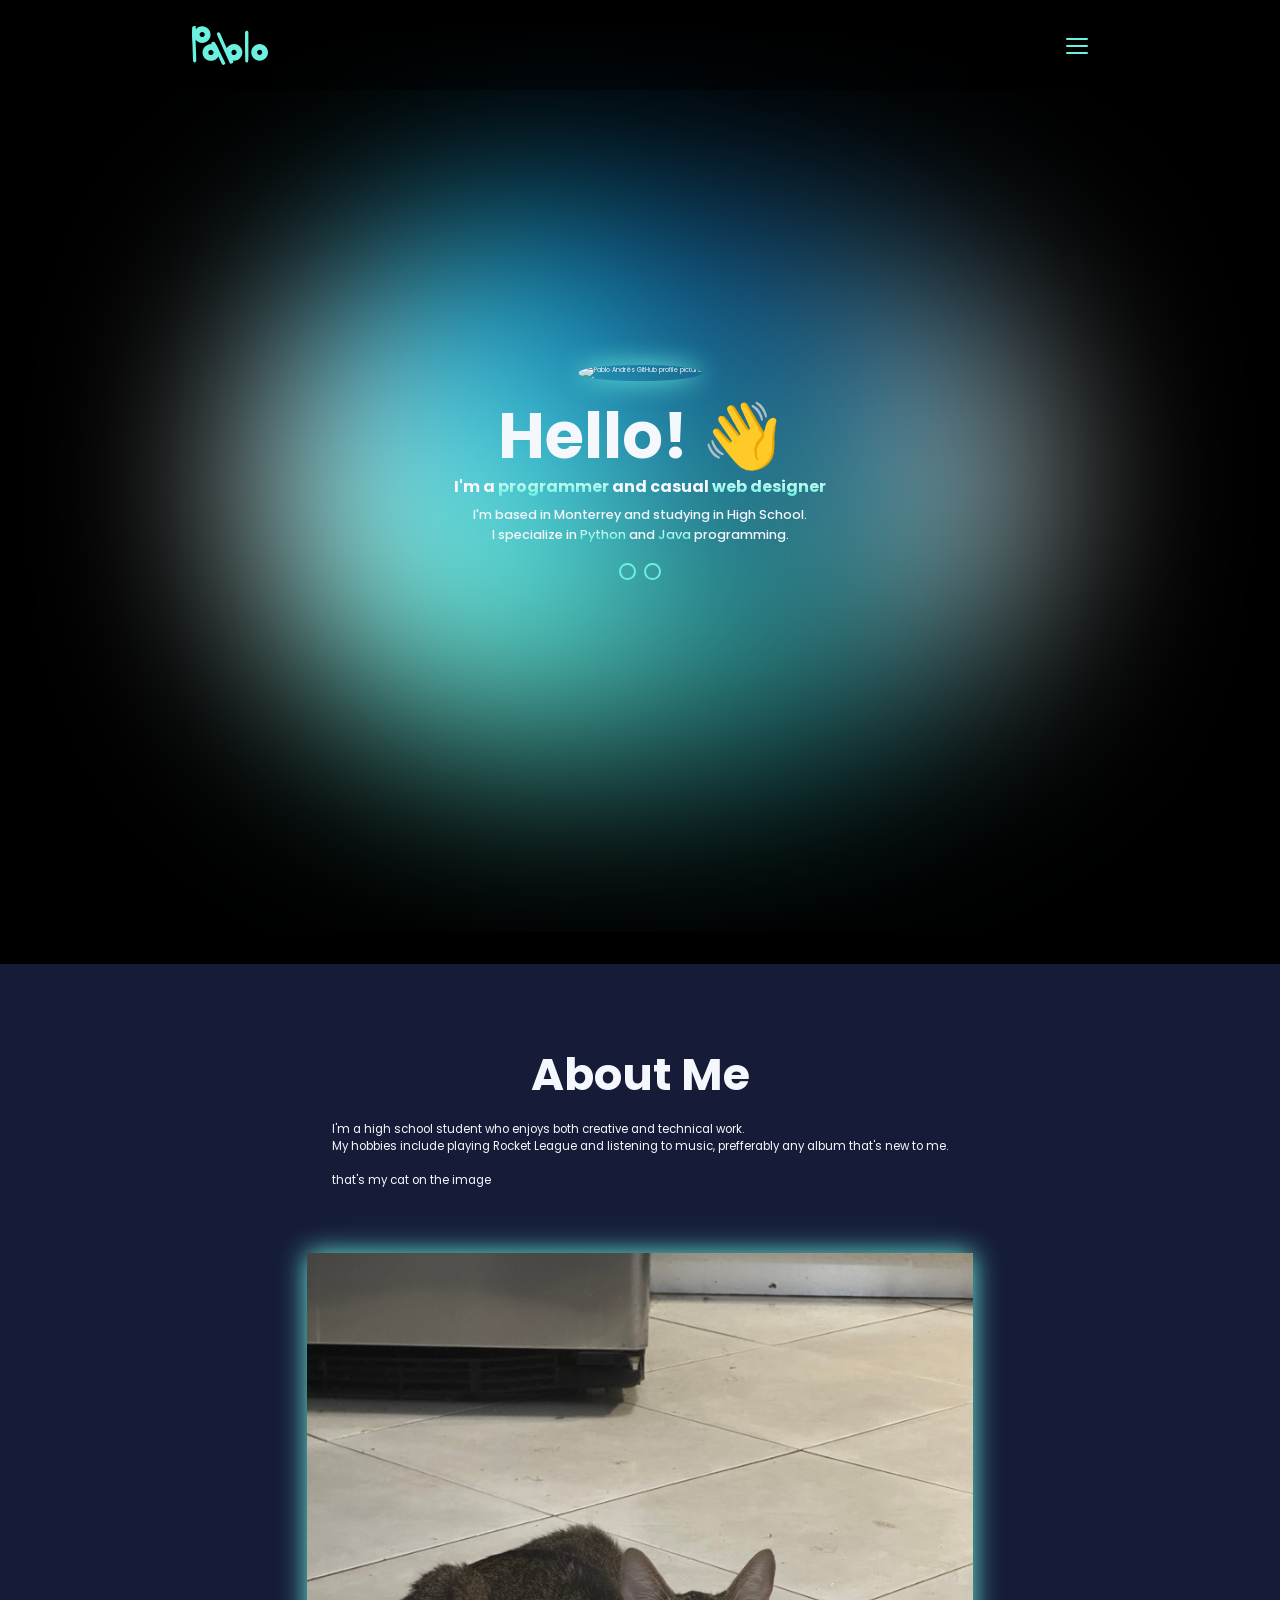
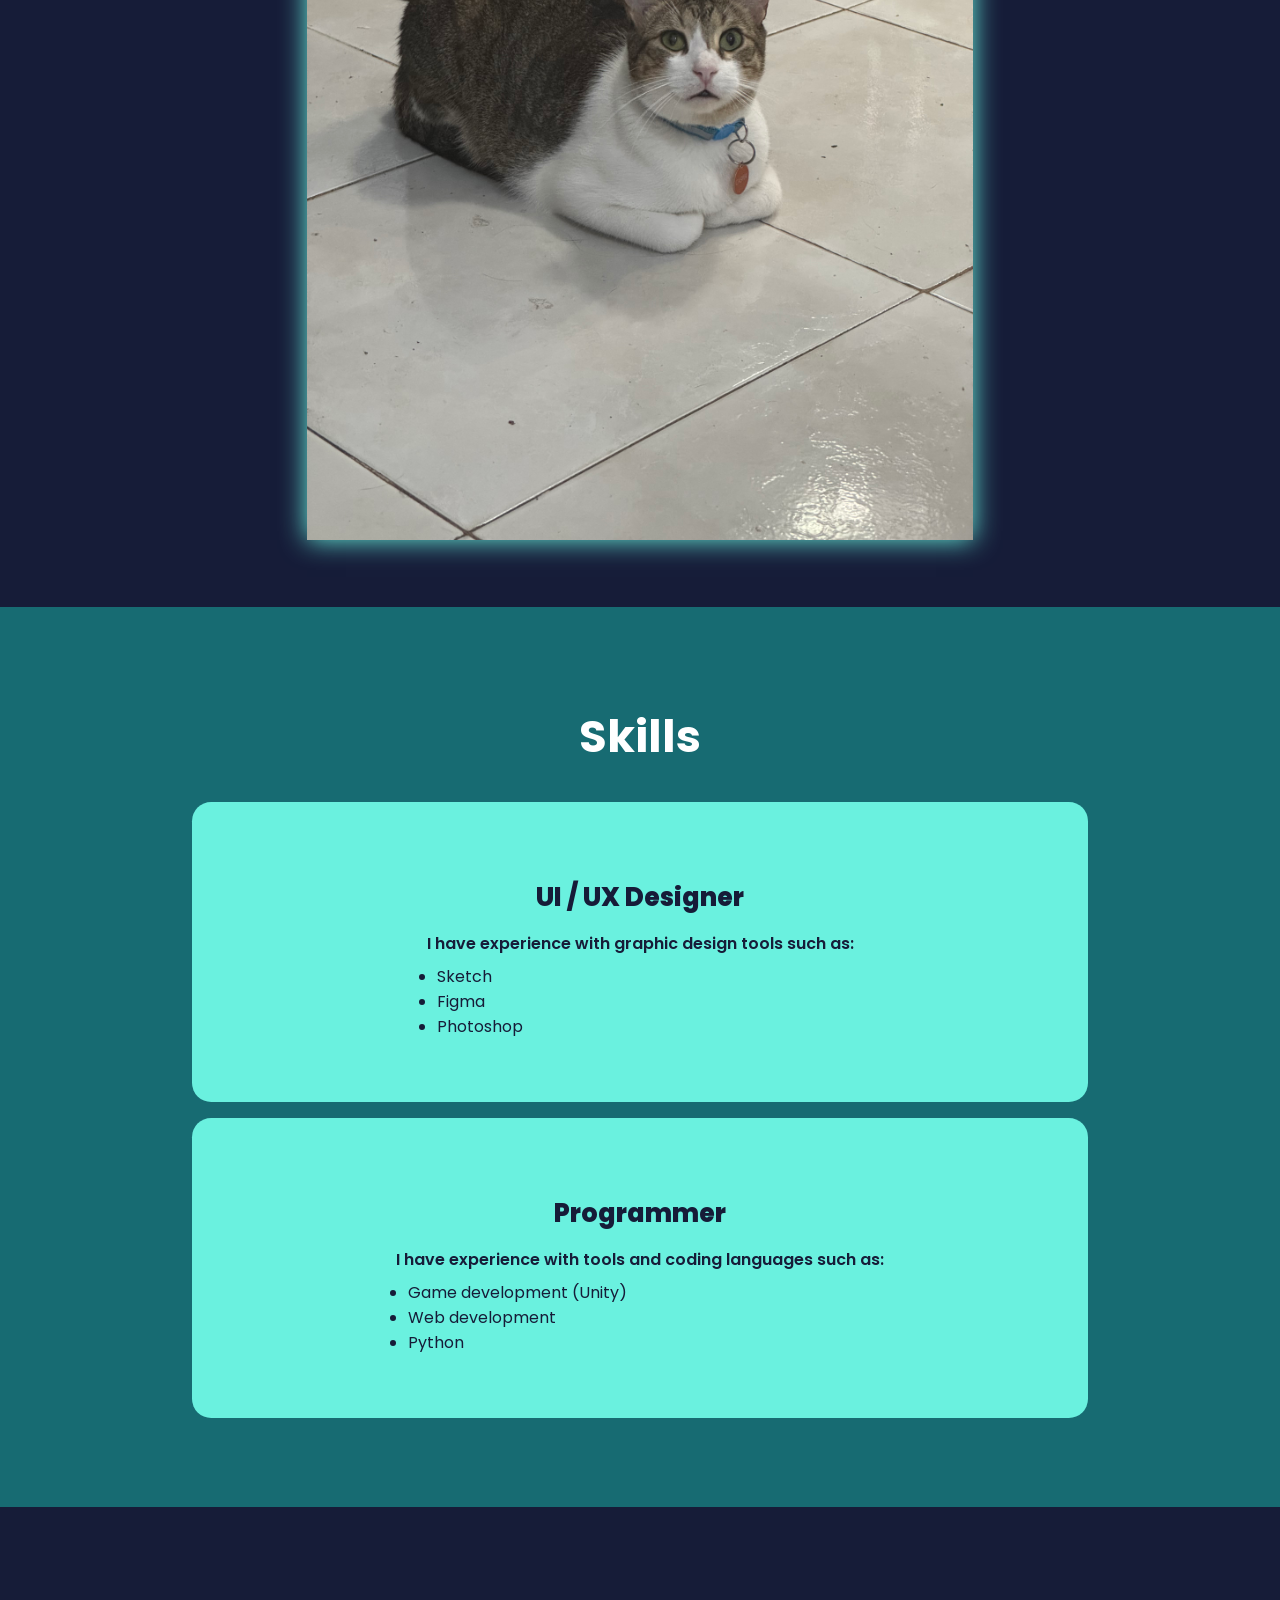
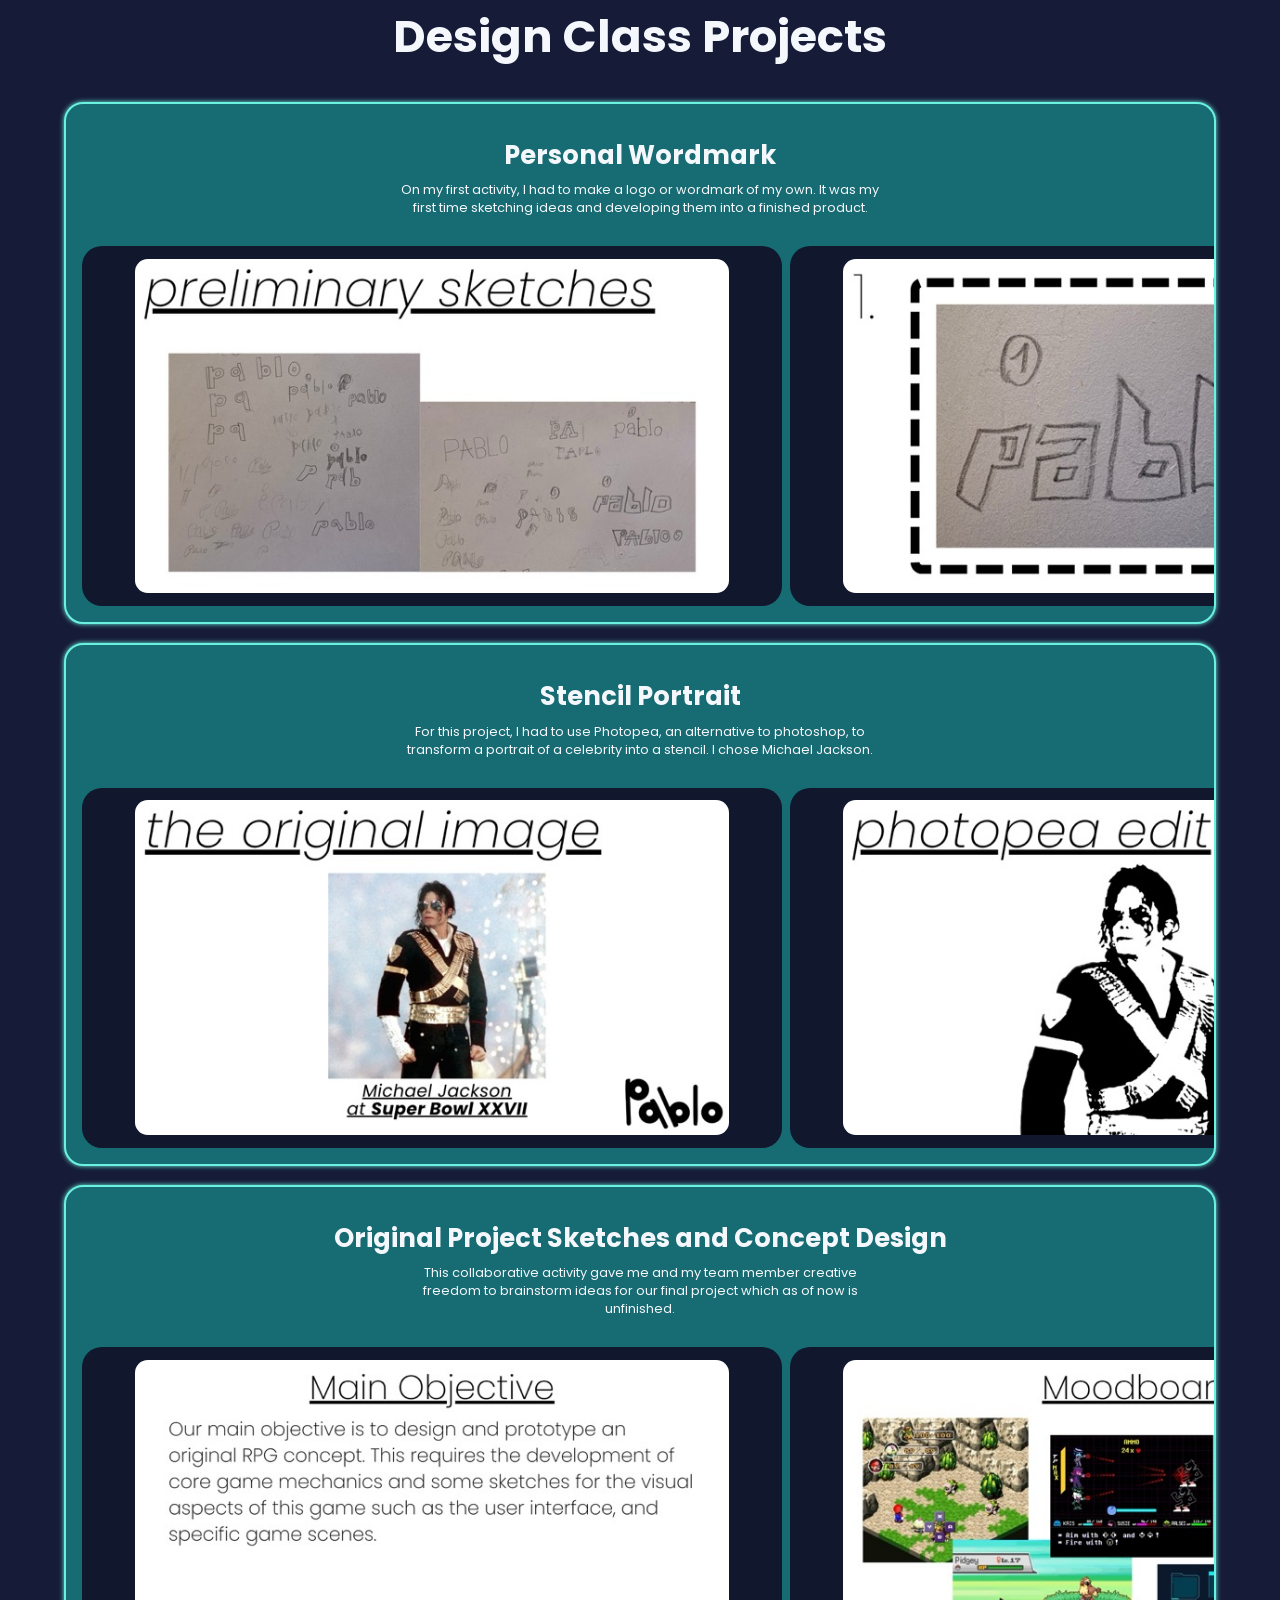
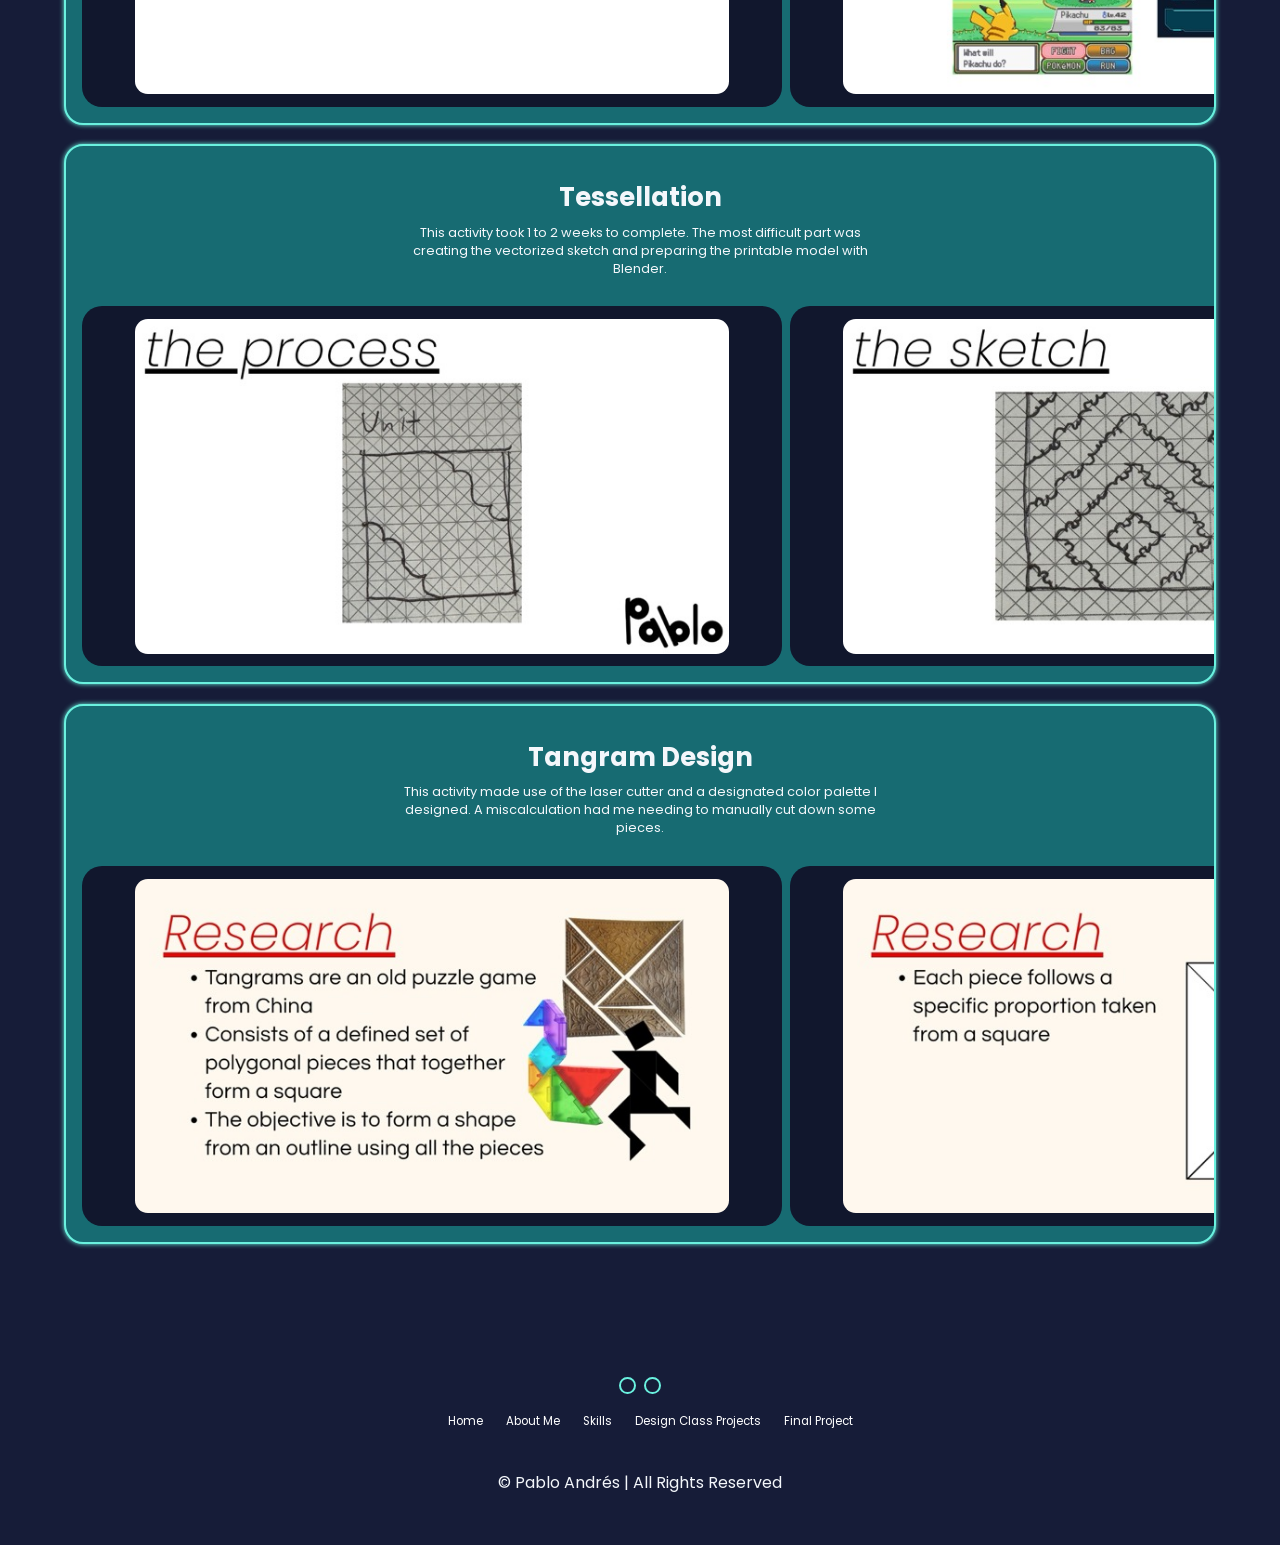
==== index.html @ a3a9050b "Add header and final project pages; include styles for header and navbar" ====
<!DOCTYPE html>
<html lang="en">
<head>
    <meta charset="UTF-8">
    <meta name="viewport" content="width=device-width, initial-scale=1.0">
    <title>pablo andrés</title>
    <link rel="icon" type="image/png" sizes="32x32" href="/images/favicon-32x32.png">
    <link rel="preconnect" href="https://fonts.googleapis.com">
    <link rel="preconnect" href="https://fonts.gstatic.com" crossorigin>
    <link href="https://fonts.googleapis.com/css2?family=Poppins:wght@400;500;600;700;800&display=swap" rel="stylesheet">
    <link href="https://cdn.boxicons.com/3.0.8/fonts/filled/boxicons-filled.min.css" rel="stylesheet">
    <link href="https://cdn.boxicons.com/3.0.8/fonts/brands/boxicons-brands.min.css" rel="stylesheet">

    <link rel="stylesheet" href="styles.css">
    <link rel="stylesheet" href="header.css">

</head>
<body>
    <!-- header section -->
    <header class="header">

        <!-- logo -->
        <a href="#home" class="logo" aria-label="Pablo Andrés home">
            <span aria-hidden="true">
        </a>

        <i class="bx bx-menu" id="menu-icon"></i>

        <nav class="navbar">
            <a href="#home">Home</a>
            <a href="#about">About</a>
            <a href="#services">Skills</a>
            <a href="#projects">Design Class Projects</a>
            <a href="final.html">Final Project</a>
            <!-- <a href="#final-project">Final Project</a> -->
            <!-- <a href="#contact">Contact Me</a> -->
        </nav>

        <a href="mailto:pabloandres.rdzp@gmail.com">
            <button type="button" class="gradient-btn">Contact Me</button>
        </a>

    </header>
    <!-- home section -->
    <section class="home" id="home">
        <div class="blob-outer-container">
            <div class="blob-inner-container">
                <div class="blob"></div>
            </div>
        </div>

        <div class="home-content">
            <h1>Hello! 👋</h1>
            <h3>I'm a <grad-wrap>programmer</grad-wrap> and casual <grad-wrap>web designer</grad-wrap></h3>
            <p>I'm based in Monterrey and studying in High School.<br>I specialize in <grad-wrap>Python</grad-wrap> and <grad-wrap>Java</grad-wrap> programming.</p>
            
            <div class="social-icons">
                <a target="_blank" href="https://github.com/pabloandres0">
                    <i class="bxl bx-github"></i>
                </a>
                <a target="_blank" href="https://instagram.com/pabloandr.es">
                    <i class="bxl bx-instagram-alt"></i>
                </a>
            </div>
            <!-- <div class="btn-group">
                <a href="#" class="btn">Hire</a>
                <a href="mailto:pabloandres.rdzp@gmail.com" class="btn">Contact</a>
            </div> -->
        </div>
        <div class="home-img">
            <img src="https://github.com/pabloandres0.png?size=512" alt="Pablo Andrés GitHub profile picture">
        </div>
    </section>
    <!-- about section -->
    <section class="about" id="about">
        <div class="about-img">
            <img src="/images/image.jpg" alt="">
        </div>
        <div class="about-content">
            <h2>About Me</h2>
            <p>I'm a high school student who enjoys both creative and technical work.<br>My hobbies include playing Rocket League and listening to music, prefferably any album that's new to me.<br><br>that's my cat on the image</p>
            <!-- <a href="#" class="btn">Read More</a> -->
        </div>
    </section>
    <!-- services section -->
    <section class="services" id="services">
        <h2 class="heading">Skills</h2>
        <div class="services-container">
            <div class="service-box">
                <div class="service-info">
                    <i class="bxl bx-sketch"></i>
                    <h4>UI / UX Designer</h4>
                    <p>I have experience with graphic design tools such as:
                    <ul>
                        <li>Sketch</li>
                        <li>Figma</li>
                        <li>Photoshop</li>
                    </ul>
                </div>
            </div>
            <div class="service-box">
                <div class="service-info">
                    <i class="bxl bx-visual-studio"></i>
                    <h4>Programmer</h4>
                    <p>I have experience with tools and coding languages such as:</p>
                    <ul>
                        <li>Game development (Unity)</li>
                        <li>Web development</li>
                        <li>Python</li>
                    </ul>
                </div>
            </div>
        </div>
    </section>
    <section class="projects" id="projects">
        <h2 class="heading">Design Class Projects</h2>
        <div class="projects-box">
            <!-- Wordmark Card -->
            <article class="project-card">
                <h3>Personal Wordmark</h3>
                <p>On my first activity, I had to make a logo or wordmark of my own. It was my first time sketching ideas and developing them into a finished product.</p>
                <ul class="project-carousel" aria-label="Personal Wordmark project images">
                    <li class="item"><div class="content"><img src="images/wordmark/2.jpeg" alt="Personal Wordmark sketches"></div></li>
                    <li class="item"><div class="content"><img src="images/wordmark/3.jpeg" alt="Personal Wordmark sketch 1"></div></li>
                    <li class="item"><div class="content"><img src="images/wordmark/4.jpeg" alt="Personal Wordmark sketch 2"></div></li>
                    <li class="item"><div class="content"><img src="images/wordmark/5.jpeg" alt="Personal Wordmark sketch 3"></div></li>
                    <li class="item"><div class="content"><img src="images/wordmark/6.jpeg" alt="Personal Wordmark sketch 4"></div></li>
                    <li class="item"><div class="content"><img src="images/wordmark/7.jpeg" alt="Personal Wordmark sketch 5"></div></li>
                    <li class="item"><div class="content"><img src="images/wordmark/8.jpeg" alt="Personal Wordmark sketch 6"></div></li>
                    <li class="item"><div class="content"><img src="images/wordmark/9.jpeg" alt="Personal Wordmark chosen sketeches"></div></li>
                    <li class="item"><div class="content"><img src="images/wordmark/10.jpeg" alt="Personal Wordmark final design"></div></li>
                </ul>
            </article>
            <!-- Stencil Card -->
            <article class="project-card">
                <h3>Stencil Portrait</h3>
                <p>For this project, I had to use Photopea, an alternative to photoshop, to transform a portrait of a celebrity into a stencil. I chose Michael Jackson.</p>
                <ul class="project-carousel" aria-label="Stencil Portrait project images">
                    <li class="item"><div class="content"><img src="images/stencil/2.jpeg" alt="Stencil Portrait original image"></div></li>
                    <li class="item"><div class="content"><img src="images/stencil/3.jpeg" alt="Stencil Portrait black and white edit"></div></li>
                    <li class="item"><div class="content"><img src="images/stencil/4.jpeg" alt="Stencil Portrait printed stencil"></div></li>
                    <li class="item"><div class="content"><img src="images/stencil/5.jpeg" alt="Stencil Portrait final stencil"></div></li>
                </ul>
            </article>
            <!-- OG Project Card -->
            <article class="project-card">
                <h3>Original Project Sketches and Concept Design</h3>
                <p>This collaborative activity gave me and my team member creative freedom to brainstorm ideas for our final project which as of now is unfinished.</p>
                <ul class="project-carousel" aria-label="Original Design project images">
                    <li class="item"><div class="content"><img src="images/og/2.jpeg" alt="OG Project objective"></div></li>
                    <li class="item"><div class="content"><img src="images/og/3.jpeg" alt="OG Project moodboard"></div></li>
                    <li class="item"><div class="content"><img src="images/og/4.jpeg" alt="OG Project sketches"></div></li>
                    <li class="item"><div class="content"><img src="images/og/5.jpeg" alt="OG Project lineart"></div></li>
                    <li class="item"><div class="content"><img src="images/og/6.jpeg" alt="OG Project ai slop"></div></li>

                </ul>
            </article>
            <!-- Tessellation Card -->
            <article class="project-card">
                <h3>Tessellation</h3>
                <p>This activity took 1 to 2 weeks to complete. The most difficult part was creating the vectorized sketch and preparing the printable model with Blender.</p>
                <ul class="project-carousel" aria-label="Tessellation project images">
                    <li class="item"><div class="content"><img src="images/tessellation/2.jpeg" alt="Tessellation sketching"></div></li>
                    <li class="item"><div class="content"><img src="images/tessellation/3.jpeg" alt="Tessellation pattern sketch"></div></li>
                    <li class="item"><div class="content"><img src="images/tessellation/4.jpeg" alt="Tessellation digitalization"></div></li>
                    <li class="item"><div class="content"><img src="images/tessellation/5.jpeg" alt="Tessellation 3D print"></div></li>
                </ul>
            </article>
            <!-- Tangram Card -->
            <article class="project-card">
                <h3>Tangram Design</h3>
                <p>This activity made use of the laser cutter and a designated color palette I designed. A miscalculation had me needing to manually cut down some pieces.</p>
                <ul class="project-carousel" aria-label="Tessellation project images">
                    <li class="item"><div class="content"><img src="images/tangram/2.jpeg" alt="Tangram research part 1"></div></li>
                    <li class="item"><div class="content"><img src="images/tangram/3.jpeg" alt="Tangram research part 2"></div></li>
                    <li class="item"><div class="content"><img src="images/tangram/4.jpeg" alt="Tangram design process palette"></div></li>
                    <li class="item"><div class="content"><img src="images/tangram/5.jpeg" alt="Tangram design process palette description"></div></li>
                    <li class="item"><div class="content"><img src="images/tangram/6.jpeg" alt="Tangram design process choosing acrylic"></div></li>
                    <li class="item"><div class="content"><img src="images/tangram/7.jpeg" alt="Tangram design process digital sketch"></div></li>
                    <li class="item"><div class="content"><img src="images/tangram/8.jpeg" alt="Tangram design process silhouette from sketch"></div></li>
                    <li class="item"><div class="content"><img src="images/tangram/9.jpeg" alt="Tangram design process cutting the acrylic"></div></li>
                    <li class="item"><div class="content"><img src="images/tangram/10.jpeg" alt="Tangram design process cutting results"></div></li>
                    <li class="item"><div class="content"><img src="images/tangram/11.jpeg" alt="Tangram design process painting pieces"></div></li>
                    <li class="item"><div class="content"><img src="images/tangram/12.jpeg" alt="Tangram making the base"></div></li>
                    <li class="item"><div class="content"><img src="images/tangram/13.jpeg" alt="Tangram final tan pieces"></div></li>
                    <li class="item"><div class="content"><img src="images/tangram/14.jpeg" alt="Tangram final puzzle"></div></li>
                </ul>
            </article>
        </div>
    </section>
    <!-- <section class="contact" id="contact">
        <h2 class="heading">Contact Me</h2>
        <form action="#">
            <div class="input-group">
                <div class="input-box">
                    <input type="text" placeholder="Full Name">
                    <input type="email" placeholder="Email">
                </div>
                <div class="input-box">
                    <input type="number" placeholder="Phone Number">
                    <input type="text" placeholder="Subject">
                </div>
            </div>
            <div class="input-group-2">
                <textarea name="" id="" placeholder="Your Message" cols="30" rows="10"></textarea>
                <input type="submit" value="Send Message" class="btn">
            </div>
        </form>
    </section> -->


    <!-- <section class="final-project" id="final-project">
        <div class="fp-content">
            <h1>Final Project</h1>
            <h3>Progress on the collaborative final project.</h3>
            <div class="image-containers">
                <h3>Personal Wordmark</h3>
                <p>The first activity of my fifth semester was to define a logo or wordmark for future assignments. It was my first time sketching ideas and developing them into a finished identity.</p>
                <ul class="project-carousel" aria-label="Personal Wordmark project images">
                    <li class="item"><div class="content"><img src="images/final/" alt="Personal Wordmark sketches"></div></li>
                    <li class="item"><div class="content"><img src="images/final/" alt="Personal Wordmark sketch 1"></div></li>
                    <li class="item"><div class="content"><img src="images/final/" alt="Personal Wordmark sketch 2"></div></li>
                    <li class="item"><div class="content"><img src="images/final/" alt="Personal Wordmark sketch 3"></div></li>
                    <li class="item"><div class="content"><img src="images/final/" alt="Personal Wordmark sketch 4"></div></li>
                </ul>
            </div>
        </div>
    </section> -->


    <footer class="footer">
        <div class="social-icons">
            <a target="_blank" href="https://github.com/pabloandres0">
                <i class="bxl bx-github"></i>
            </a>
            <a target="_blank" href="https://instagram.com/pabloandr.es">
                <i class="bxl bx-instagram-alt"></i>
            </a>
        </div>

        <ul class="list">
            <li>
                <a href="#home">Home</a>
            </li>
            <li>
                <a href="#about">About Me</a>
            </li>
            <li>
                <a href="#services">Skills</a>
            </li>

            <li>
                <a href="#projects">Design Class Projects</a>
            </li>
            <li>
                <a href="final.html">Final Project</a>
            </li>
            <!-- <li>
                <a href="#final-project">Final Project</a>
            </li> -->
            <!-- <li>
                <a href="#contact">Contact</a>
            </li> -->
        </ul>

        <p class="copyright">
            © Pablo Andrés | All Rights Reserved
        </p>
    </footer>
    

    <script src="script.js"></script>
</body>
</html>
---- styles.css ----
* {
    margin: 0;
    padding: 0;
    box-sizing: border-box;
    text-decoration: none;
    scroll-behavior: smooth;
    font-family: "Poppins", sans-serif;
}
:root {
    /* --bg-color: #0b1020; */
    --bg-color: #11172d;
    --main-contrast-color: color-mix(in srgb, var(--bg-color) 95%, var(--second-grad));;
    --text-color: #f4f7fb;
    --main-color: #6af1df;
    --second-grad: #7c83ff;
    --alt-color: #176b72;
}
html {
    font-size: 60%;
    overflow-x: hidden;
}
body {
    /* background-color: var(--bg-color); */
    background-color: black;
    color: var(--text-color);
    overflow-x: hidden;
}
/* .header {
    position: fixed;
    width: 100%;
    top: 0;
    left: 0;
    padding: 4rem 15%;
    background-color: rgba(0, 0, 0, 0.3);
    backdrop-filter: blur(10px);
    display: flex;
    justify-content: space-between;
    align-items: center;
    z-index: 1000;
} */
/* #menu-icon{
    position: relative;
    width: 3.5rem;
    height: 3.5rem;
    color: var(--main-color);
    display: none;
    cursor: pointer;
}
#menu-icon::before,
#menu-icon::after{
    content: "";
    position: absolute;
    left: 0;
    width: 100%;
    height: 0.4rem;
    border-radius: 0.2rem;
    background-color: currentColor;
}
#menu-icon::before{
    top: 0.6rem;
    box-shadow: 0 1.1rem currentColor, 0 2.2rem currentColor;
}
#menu-icon::after{
    display: none;
}
#menu-icon.bx-x::before{
    top: 1.55rem;
    transform: rotate(45deg);
    box-shadow: none;
}
#menu-icon.bx-x::after{
    display: block;
    top: 1.55rem;
    transform: rotate(-45deg);
}
.logo{
    cursor: pointer;
    transition: 0.3s ease-in-out;
}
.logo span{
    display: block;
    width: 12rem;
    aspect-ratio: 180 / 92;
    padding: 0;
    border-radius: 0;
    background-image: none;
    background-color: var(--main-color);
    -webkit-mask: url("images/logo.svg") center / contain no-repeat;
    mask: url("images/logo.svg") center / contain no-repeat;
}
.logo:hover {
    transform: scale(1.1);
}
span{
    background: linear-gradient(
        270deg,
        var(--main-color) 10%,
        var(--alt-color) 100%
    );
    padding: 3px;
    border-radius: 1rem;
} */
grad-wrap{
    background: linear-gradient(
        0deg,
        var(--main-color) 10%,
        #fff 100%
    );
    /* padding: 3px;
    border-radius: 1rem; */
    background-clip: text;
    color: transparent;
}
/* .navbar a {
    font-size: 1.8rem;
    color: var(--text-color);
    margin-left: 4rem;
    font-weight: 500;
    transition: 0.3s ease-in-out;
    border-bottom: 3px solid transparent;
}
.navbar a:hover {
    color: var(--main-color);
    border-bottom: 3px solid var(--main-color);
} */
/* .gradient-btn{
    font-size: 1.8rem;
    padding: 1rem 2rem;
    border-radius: 3rem;
    background-color: var(--main-color);
    letter-spacing: 1px;
    cursor: pointer;
    transition: 0.15s ease-in-out;
    color: contrast-color(var(--main-color));
    border: none;
    text-wrap: nowrap;
}
.gradient-btn:hover {
    transform: scale(1.1);
} */

section{
    min-height: 100vh;
    padding: 10rem 15%;
}


.home {
    position: relative;
    isolation: isolate;
    overflow: hidden;
    display: flex;
    align-items: center;
    justify-content: center;
    gap: 15rem;
}
.home-content,
.home-img{
    position: relative;
    z-index: 1;
}
.project-img{
    position: relative;
    z-index: 1;
}
.home-content{
    display: flex;
    flex-direction: column;
    align-items: flex-start;
    text-align: left;
}


.home-content h1 {
    font-size: 10rem;
    font-weight: 700;
    margin-top: 1.5rem;
    line-height: 1;
}
.home-content h3{
    font-size: 2.5rem;
    margin: 1rem 0;
}
.home-content p {
    font-size: 2rem;
    font-weight: 500;
    line-height: 1.5;
}
.home-img img{
    transition: 0.5s ease-in-out;

    width: 32vw;
    aspect-ratio: 1/1;
    border-radius: 50%;
    object-fit: cover;

    box-shadow: 0 0 25px var(--main-color);
}
.home-img img:hover {
    transform: scale(0.9);
    box-shadow: 0 0 25px var(--main-color),
                0 0 50px var(--main-color),
                0 0 100px var(--main-color),
                0 0 75px var(--main-color);
}


.social-icons a{
    display: inline-flex;
    justify-content: center;
    align-items: center;
    font-size: 3rem;
    padding: 1rem;
    background: transparent;
    border: 2px solid var(--main-color);
    border-radius: 50%;
    color: var(--main-color);
    margin: 3rem 0.5rem;
    transition: 0.3s ease-in-out;
}
.social-icons a:hover{
    color: var(--bg-color);
    background-color: var(--main-color);
    transform: scale(1.2)translateY(-5px);
    box-shadow: 0 0 25px var(--main-color);
}
.btn-group {
    display: flex;
    gap: 1.5rem;
}
.btn {
    display: inline-block;
    padding: 1rem 3rem;
    background-color: var(--main-color);
    box-shadow: 0 0 25px var(--main-color);
    border-radius: 3rem;
    font-size: 1.8rem;
    color: contrast-color(var(--text-color));
    border: 2px solid transparent;
    font-weight: 600;
    transition: 0.3s ease-in-out;
}
.btn:hover {
    scale: 1.05;
    box-shadow: 0 0 25px var(--main-color),
                0 0 50px var(--main-color);
}

.btn-group a:nth-of-type(2) {
    background-color: black;
    color: var(--main-color);
    border: 2px solid var(--main-color);
    box-shadow: 0 0 25px transparent;
}
.btn-group a:nth-of-type(2):hover {
    box-shadow: 0 0 25px var(--main-color);
    background-color: var(--main-color);
    color: black;
}


.about{
    display: flex;
    justify-content: center;
    align-items: center;
    gap: 10rem;
    background-color: var(--main-contrast-color);
}
.about-img img{
    width: 32vw;
    border: 50%;
    box-shadow: 0 0 25px var(--main-color);
    transition: 0.4s ease-in-out;
}
.about-img img:hover{
    box-shadow: 0 0 25px var(--main-color),
                0 0 50px var(--main-color),
                0 0 100px var(--main-color);
}
.about-content h2 {
    font-size: 7rem;
    text-align: left;
}
.about-content p {
    font-size: 1.8rem;
    text-align: left;
}
.about-content .btn{
    margin: 3rem 0;
}


.heading{
    text-align: center;
    font-size: 7rem;
    margin: 5rem 0;
}
.services{
    background-color: var(--alt-color);
    color: contrast-color(var(--bg-color));
}
.services h2{
    color: white;
}
.services-container{
    display: grid;
    grid-template-columns: repeat(auto-fit, minmax(300px, 1fr));
    align-items: center;
    gap: 2.5rem;
}
.service-box{
    display: flex;
    justify-content: center;
    align-items: center;
    background-color: var(--main-color);
    height: 600px;
    border-radius: 3rem;
    user-select: none;
    border: 5px transparent;
    transition: 0.2s ease-in-out;
}
.service-box:hover{
    background-color: var(--main-contrast-color);
    color: var(--text-color);
    border: 5px solid white;
    transform: scale(1.03);
}
.service-box:hover .service-info{
    color: white;
}
.service-info{
    color: var(--main-contrast-color);
    display: flex;
    flex-direction: column;
    text-align: left;
    justify-content: center;
    align-items: center;
    padding: 5rem;
}
.service-info h4{
    font-size: 4rem;
    margin:2rem 0;
    font-weight: 800;
}
.service-info p{
    font-size: 2.5rem;
    font-weight: 600;
    line-height: 1.7;
}
.service-info ul{
    margin-top: 1rem;
    font-size: 2.5rem;
    text-align: left;
    width: 95%;
}
.service-info i{
    font-size: 8rem;
}
.projects{
    background-color: var(--main-contrast-color);
    padding-inline: 5%;
}
.projects-box{
    display: flex;
    flex-direction: column;
    align-items: center;
    gap: 3rem;
}
.project-card{
    display: flex;
    flex-direction: column;
    align-items: center;
    justify-content: center;
    text-align: center;
    background-color: var(--alt-color);
    border: 2px solid var(--main-color);
    border-radius: 3rem;
    gap: 2rem;
    padding: 5rem 2rem;
    width: 100%;
    overflow: hidden;
    box-shadow: 0 0 5px var(--main-color);
    transition: 0.3s ease;
    user-select: none;
}
.project-card:hover{
    box-shadow: 0 0 25px var(--main-color),
                0 0 50px var(--main-color);
    transform: scale(1.02);
}
.project-card img{
    max-width: 300px;
    border-radius: 2em;
    object-fit: cover;
}
.project-card h3{
    font-size: 4rem;
    margin-bottom: -1rem;
}
.project-card p{
    font-size: 2rem;
    max-width: 75rem;
}
.project-card .project-carousel{
    width: calc(100% + 4rem);
    margin: 0 -2rem -5rem;
    border-radius: 0 0 2.8rem 2.8rem;
}
.project-card .item{
    width: min(80vw, 700px);
}
.project-gallery-image{
    display: none;
}

.final-project{
    background-color: var(--alt-color);
    color: contrast-color(var(--bg-color));
}
/* .fp-content{
    
} */



.contact{
    background-color: var(--bg-color);
}
.contact h2{
    margin-bottom: 3rem;
    color: var(--text-color);
}
.contact form{
    display: flex;
    align-items: center;
    justify-content: center;
    gap: 3rem;
    margin: 5rem 0;
    text-align: center;
}
.contact form .input-box input,
.contact form textarea{
    width: 100%;
    padding: 2.5rem;
    font-size: 1.8rem;
    color: var(--text-color);
    background-color: var(--bg-color);
    border-radius: 2rem;
    border: 2px solid var(--main-color);
    margin: 1.5rem 0;
    resize: none;
}
.footer{
    background-color: var(--main-contrast-color);
    padding: 50px 0;

}
.footer .social-icons{
    text-align: center;

}
.footer ul{
    text-align: center;
    font-size: 1.8rem;

}
.footer ul li{
    display: inline-block;
    margin-left: 20px;
}
.footer ul li a{
    color: white;
    border-bottom: 3px solid transparent;
    transition: 0.3s ease-in-out;
}
.footer ul li a:hover{
    border-bottom: 3px solid var(--main-color);
}
.footer .copyright{
    text-align: center;
    margin-top: 40px;
    font-size: 16px;
}

@media(max-width:1285px){
    html {
        font-size: 40%;
    }
    /* #menu-icon{
        display: block;
        margin-left: auto;
    }
    .header::before{
        backdrop-filter: blur(10px);
    }
    .navbar{
        position: absolute;
        top: 100%;
        right: 0;
        width: 50%;
        padding: 1rem 3rem;
        background: rgba(0, 0, 0, 0.5);
        backdrop-filter: blur(10px);
        border-bottom-left-radius: 2rem;
        border-left: 2px solid var(--main-color);
        border-bottom: 2px solid var(--main-color);
        display: none;
    }
    .navbar a{
        display: block;
        font-size: 2rem;
        margin: 3rem 0;
        color: var(--text-color);
    }
    .navbar.active{
        display: block;
    }
    .gradient-btn{
        display: none;
    } */
    .home{
        flex-direction: column-reverse;
        margin: 5rem 0;
        gap: 2rem;
    }
    .home-content{
        align-items: center;
        text-align: center;
    }
    .home-img img{
        width: 56vw;
    }
    .project-img img{
        width: 56vw;
    }
    .blob-inner-container{
        transform: translateY(100%) scale(0.6);
    }
    .about{
        flex-direction: column-reverse;
        text-align: center;
    }
    .about h2{
        text-align: center;
        margin: 2rem 0;
    }
    .about img{
        width: 52vw;
    }
    .services-container{
        grid-template-columns: minmax(0, 1fr);
    }
    .service-box{
        width: 100%;
    }
    .projects-box{
        grid-template-columns: minmax(0, 1fr);
    }
    .project-card{
        width: 100%;
        min-width: 0;
    }
    .contact form{
        flex-direction: column;
    }
    .service-box{
        height: 300px;
    }
}

.blob-outer-container{
    position: absolute;
    height: 100%;
    width: 100%;
    z-index: 0;
    inset: 0;
    margin: auto;
    filter: blur(100px);
}
.blob-inner-container{
    border-radius: 99999px;
    position: absolute;
    inset: 0;
    margin: auto;
    width: 100%;
    height: 100vh;
    min-width: 0;
    overflow: hidden;
    background-color: #fff;
    transform: scale(0.6);
}
.blob{
    position: absolute;
    width: 75%;
    height: 100vh;
    inset: 0;
    margin: auto;
    /* background: conic-gradient(from 0deg, #18528f, #2d5e75, #298777, #0083ca); */
    background: conic-gradient(from 0deg, #18528f, var(--alt-color), var(--main-color), #0083ca);
    animation: spinBlob 6s linear infinite;
}

@keyframes spinBlob {
    0% {
        transform: rotate(0deg) scale(2);
    }
    100% {
        transform: rotate(1turn) scale(2);
    }
}

.project-carousel {
    display: flex;
    gap: 8px;
    padding: 16px;

    list-style: none;
    overflow-x: auto;
    overflow-y: hidden;
    overscroll-behavior-x: contain;
    scroll-snap-type: x mandatory;
}

.item {
    flex-shrink: 0;
    width: min(80vw, 700px);
    height: 45vh;

    background-color: var(--bg-color);
    border-radius: 20px;

    scroll-snap-align: center;

    /* Hide scrollbar in Firefox */
    scrollbar-width: none;

    /* Hide scrollbar in IE and Edge */
    -ms-overflow-style: none;
}

.project-carousel::-webkit-scrollbar {
    display: none;
}

.content {
    display: flex;
    align-items: center;
    justify-content: center;
    height: 100%;
    padding: 2rem;
}

.content img {
    display: block;
    max-width: 100%;
    max-height: 100%;
    width: auto;
    height: auto;
    object-fit: contain;
}

@media (max-width: 1285px) {
    .item {
        width: 80vw;
        height: 40vh;
    }
}
---- header.css ----
.header {
    position: fixed;
    width: 100%;
    top: 0;
    left: 0;
    padding: 4rem 15%;
    background-color: rgba(0, 0, 0, 0.3);
    backdrop-filter: blur(10px);
    display: flex;
    justify-content: space-between;
    align-items: center;
    z-index: 1000;
}
.navbar a {
    font-size: 1.8rem;
    color: var(--text-color);
    margin-left: 4rem;
    font-weight: 500;
    transition: 0.3s ease-in-out;
    border-bottom: 3px solid transparent;
}
.navbar a:hover {
    color: var(--main-color);
    border-bottom: 3px solid var(--main-color);
}

.gradient-btn{
    font-size: 1.8rem;
    padding: 1rem 2rem;
    border-radius: 3rem;
    background-color: var(--main-color);
    letter-spacing: 1px;
    cursor: pointer;
    transition: 0.15s ease-in-out;
    color: contrast-color(var(--main-color));
    border: none;
    text-wrap: nowrap;
}
.gradient-btn:hover {
    transform: scale(1.1);
}

#menu-icon{
    position: relative;
    width: 3.5rem;
    height: 3.5rem;
    color: var(--main-color);
    display: none;
    cursor: pointer;
}
#menu-icon::before,
#menu-icon::after{
    content: "";
    position: absolute;
    left: 0;
    width: 100%;
    height: 0.4rem;
    border-radius: 0.2rem;
    background-color: currentColor;
}
#menu-icon::before{
    top: 0.6rem;
    box-shadow: 0 1.1rem currentColor, 0 2.2rem currentColor;
}
#menu-icon::after{
    display: none;
}
#menu-icon.bx-x::before{
    top: 1.55rem;
    transform: rotate(45deg);
    box-shadow: none;
}
#menu-icon.bx-x::after{
    display: block;
    top: 1.55rem;
    transform: rotate(-45deg);
}
.logo{
    cursor: pointer;
    transition: 0.3s ease-in-out;
}
.logo span{
    display: block;
    width: 12rem;
    aspect-ratio: 180 / 92;
    padding: 0;
    border-radius: 0;
    background-image: none;
    background-color: var(--main-color);
    -webkit-mask: url("images/logo.svg") center / contain no-repeat;
    mask: url("images/logo.svg") center / contain no-repeat;
}
.logo:hover {
    transform: scale(1.1);
}
span{
    background: linear-gradient(
        270deg,
        var(--main-color) 10%,
        var(--alt-color) 100%
    );
    padding: 3px;
    border-radius: 1rem;
}

@media(max-width:1285px){
    #menu-icon{
        display: block;
        margin-left: auto;
    }
    .header::before{
        backdrop-filter: blur(10px);
    }
    .navbar{
        position: absolute;
        top: 100%;
        right: 0;
        width: 50%;
        padding: 1rem 3rem;
        background: rgba(0, 0, 0, 0.5);
        backdrop-filter: blur(10px);
        border-bottom-left-radius: 2rem;
        border-left: 2px solid var(--main-color);
        border-bottom: 2px solid var(--main-color);
        display: none;
    }
    .navbar a{
        display: block;
        font-size: 2rem;
        margin: 3rem 0;
        color: var(--text-color);
    }
    .navbar.active{
        display: block;
    }
    .gradient-btn{
        display: none;
    }
}
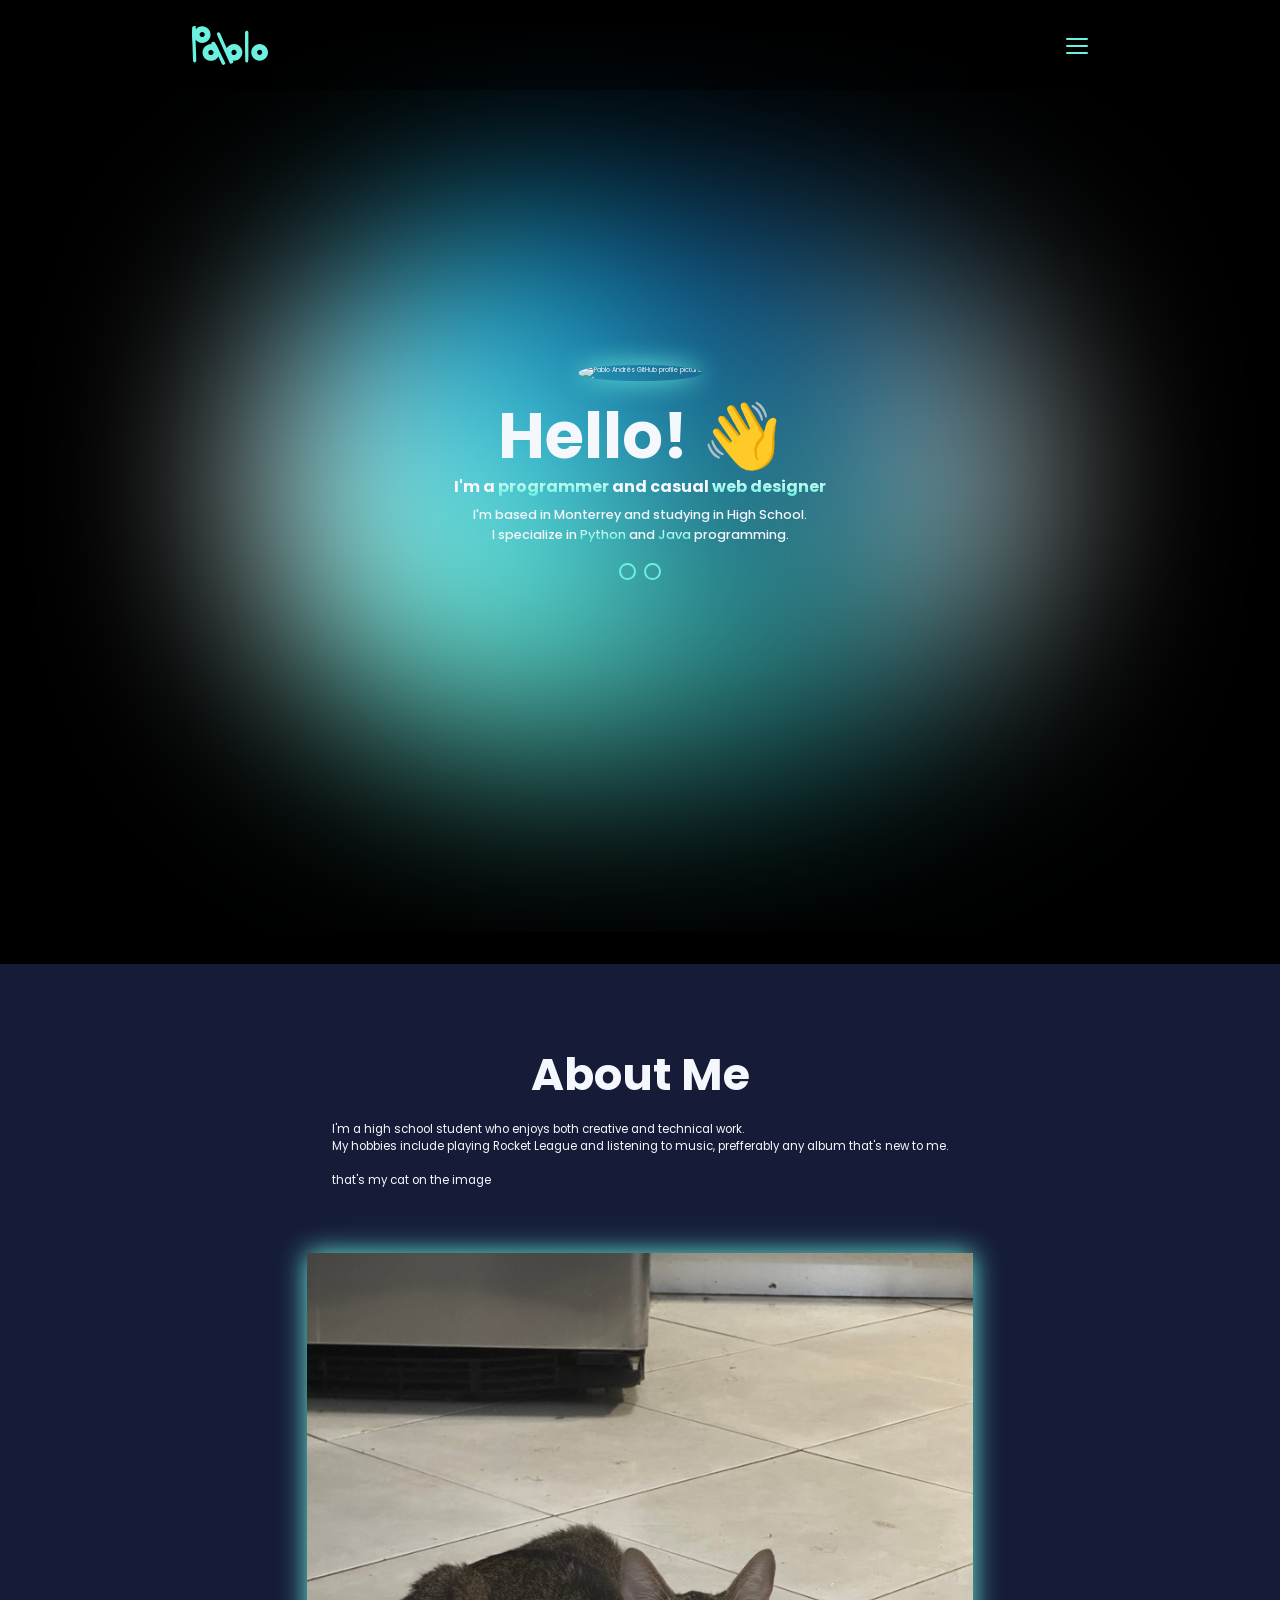
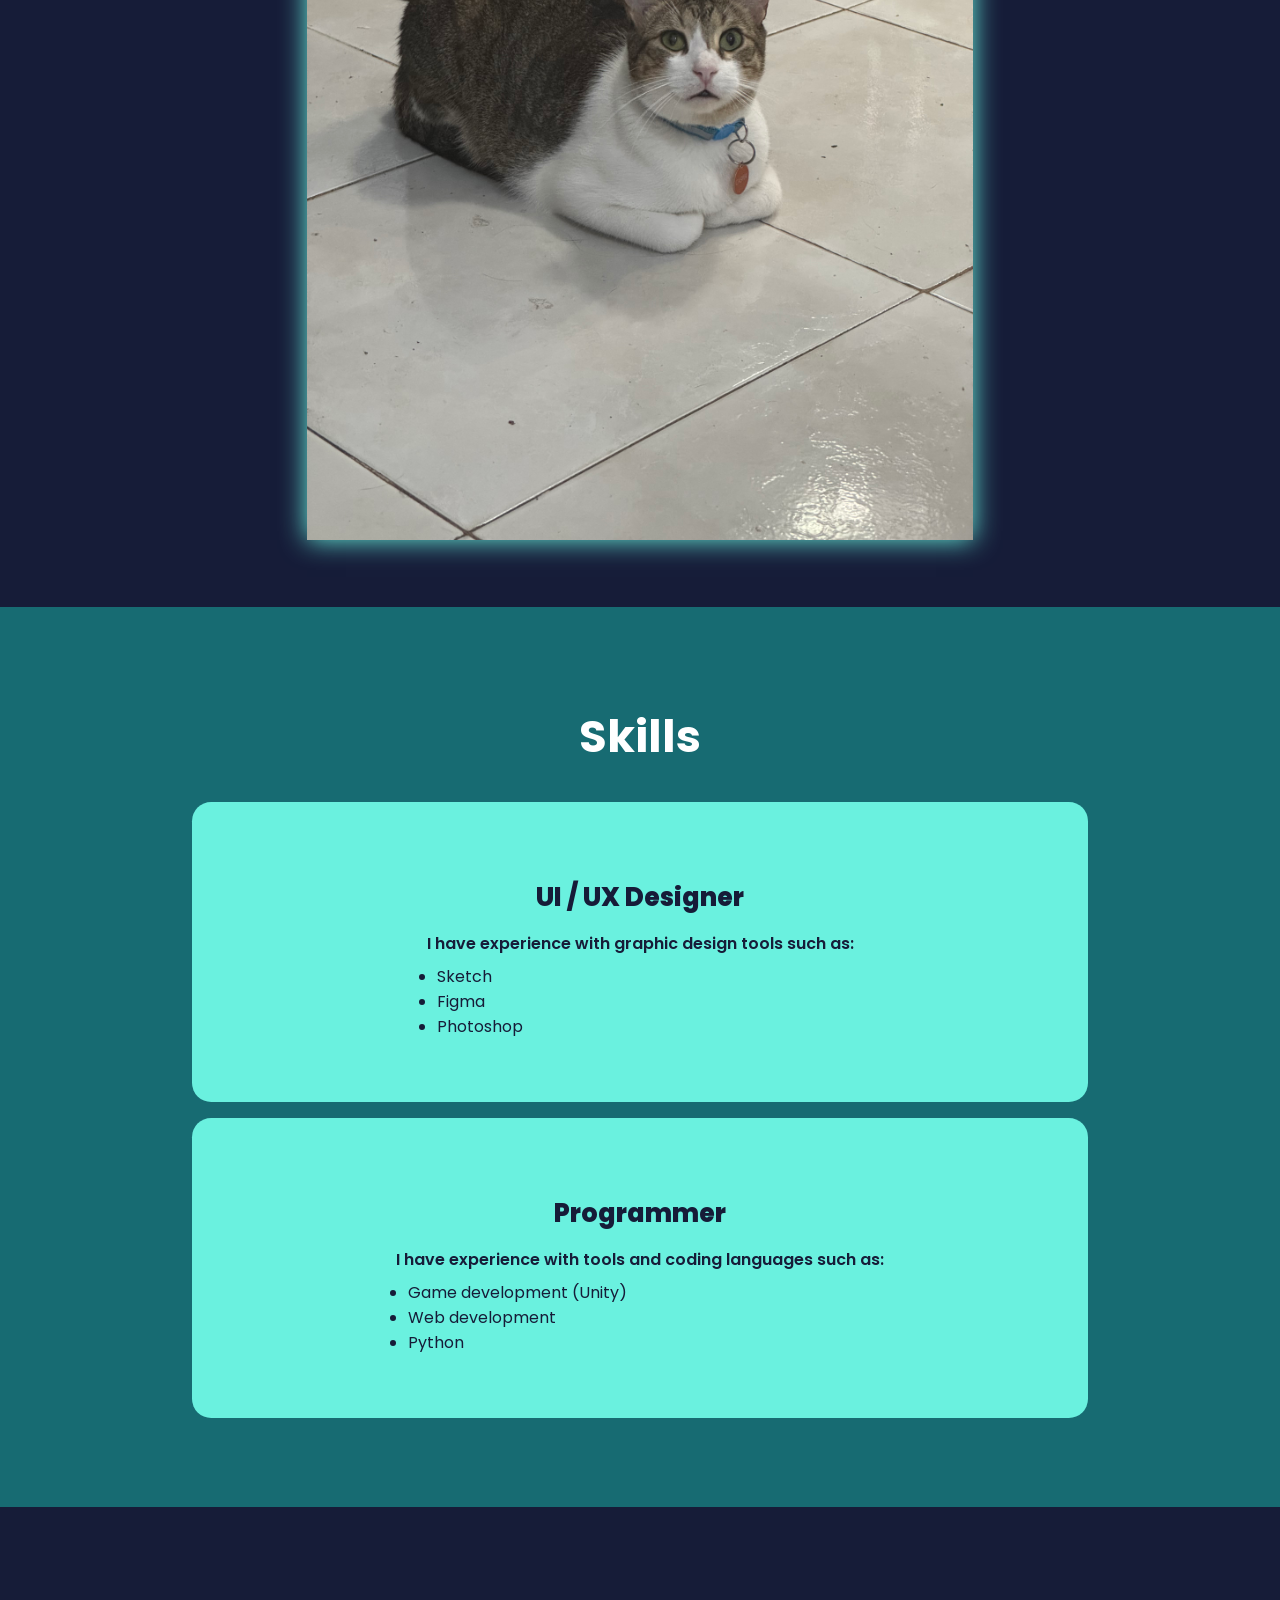
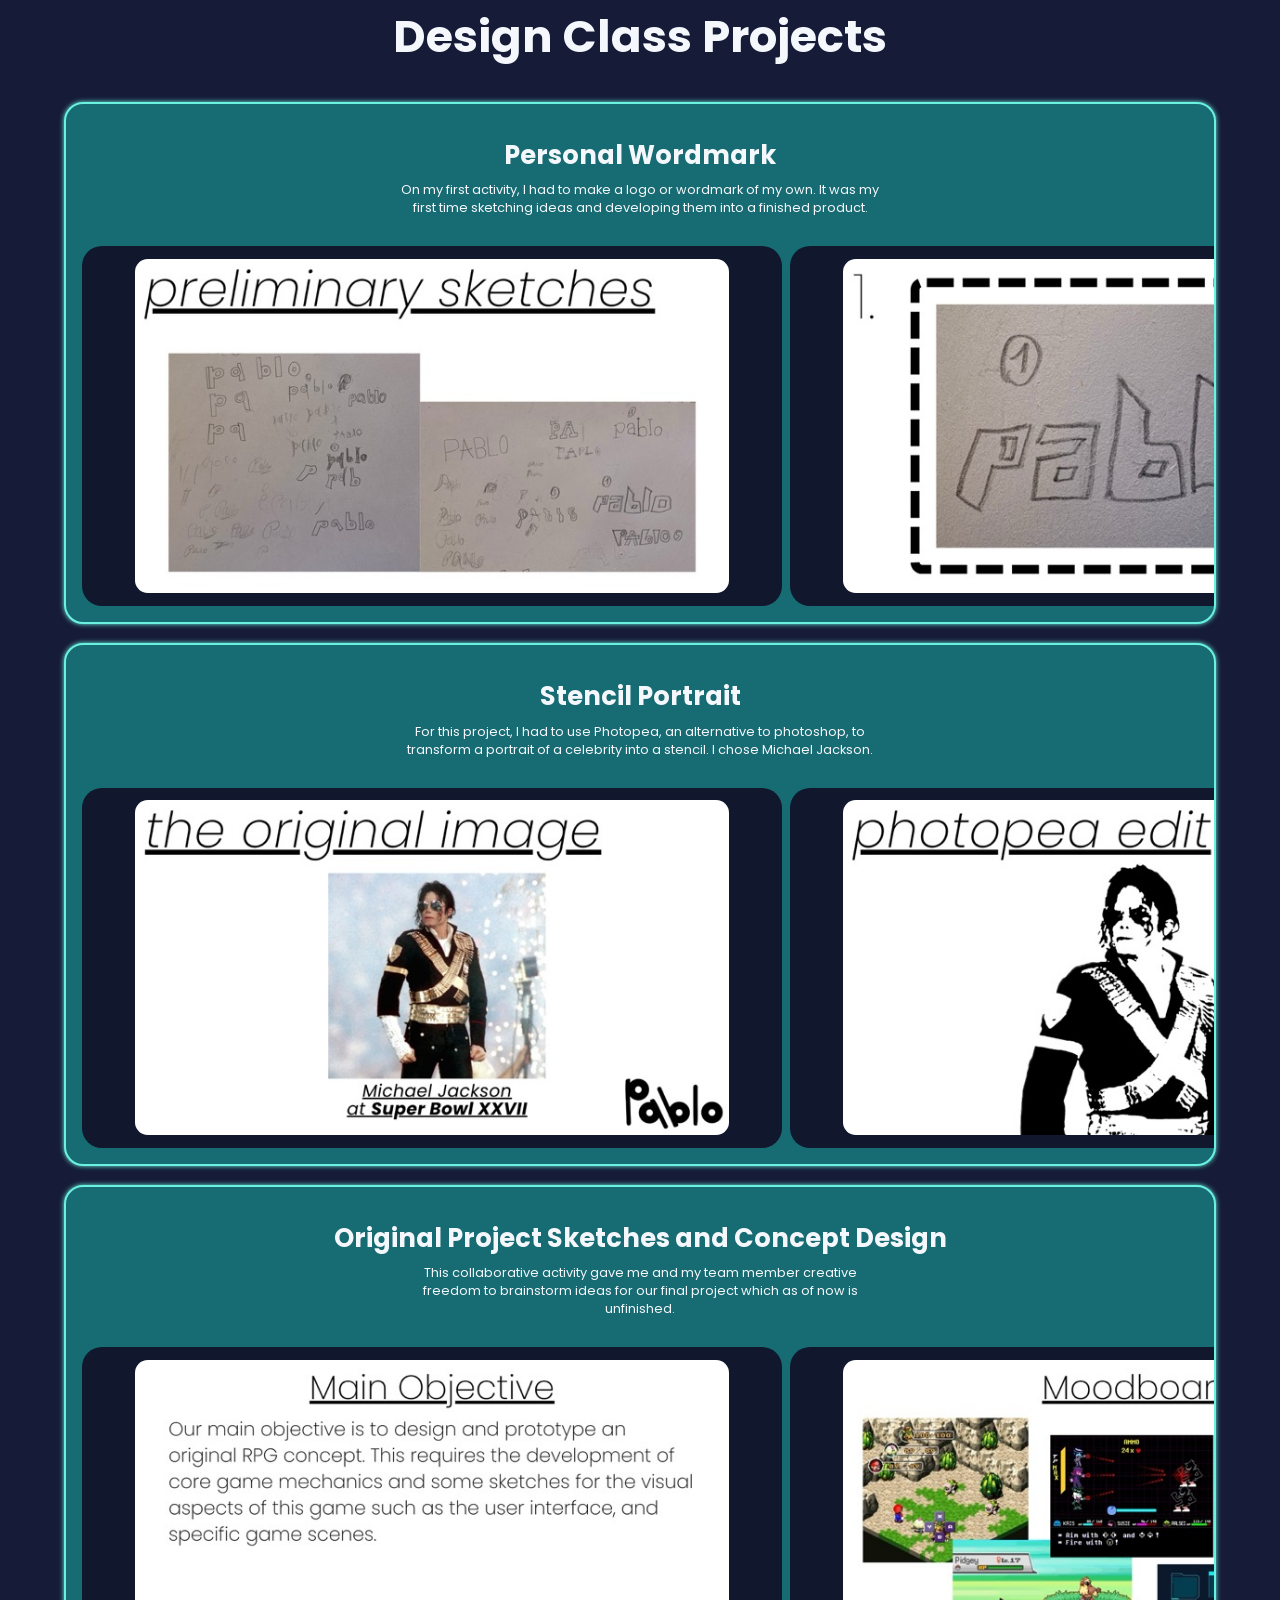
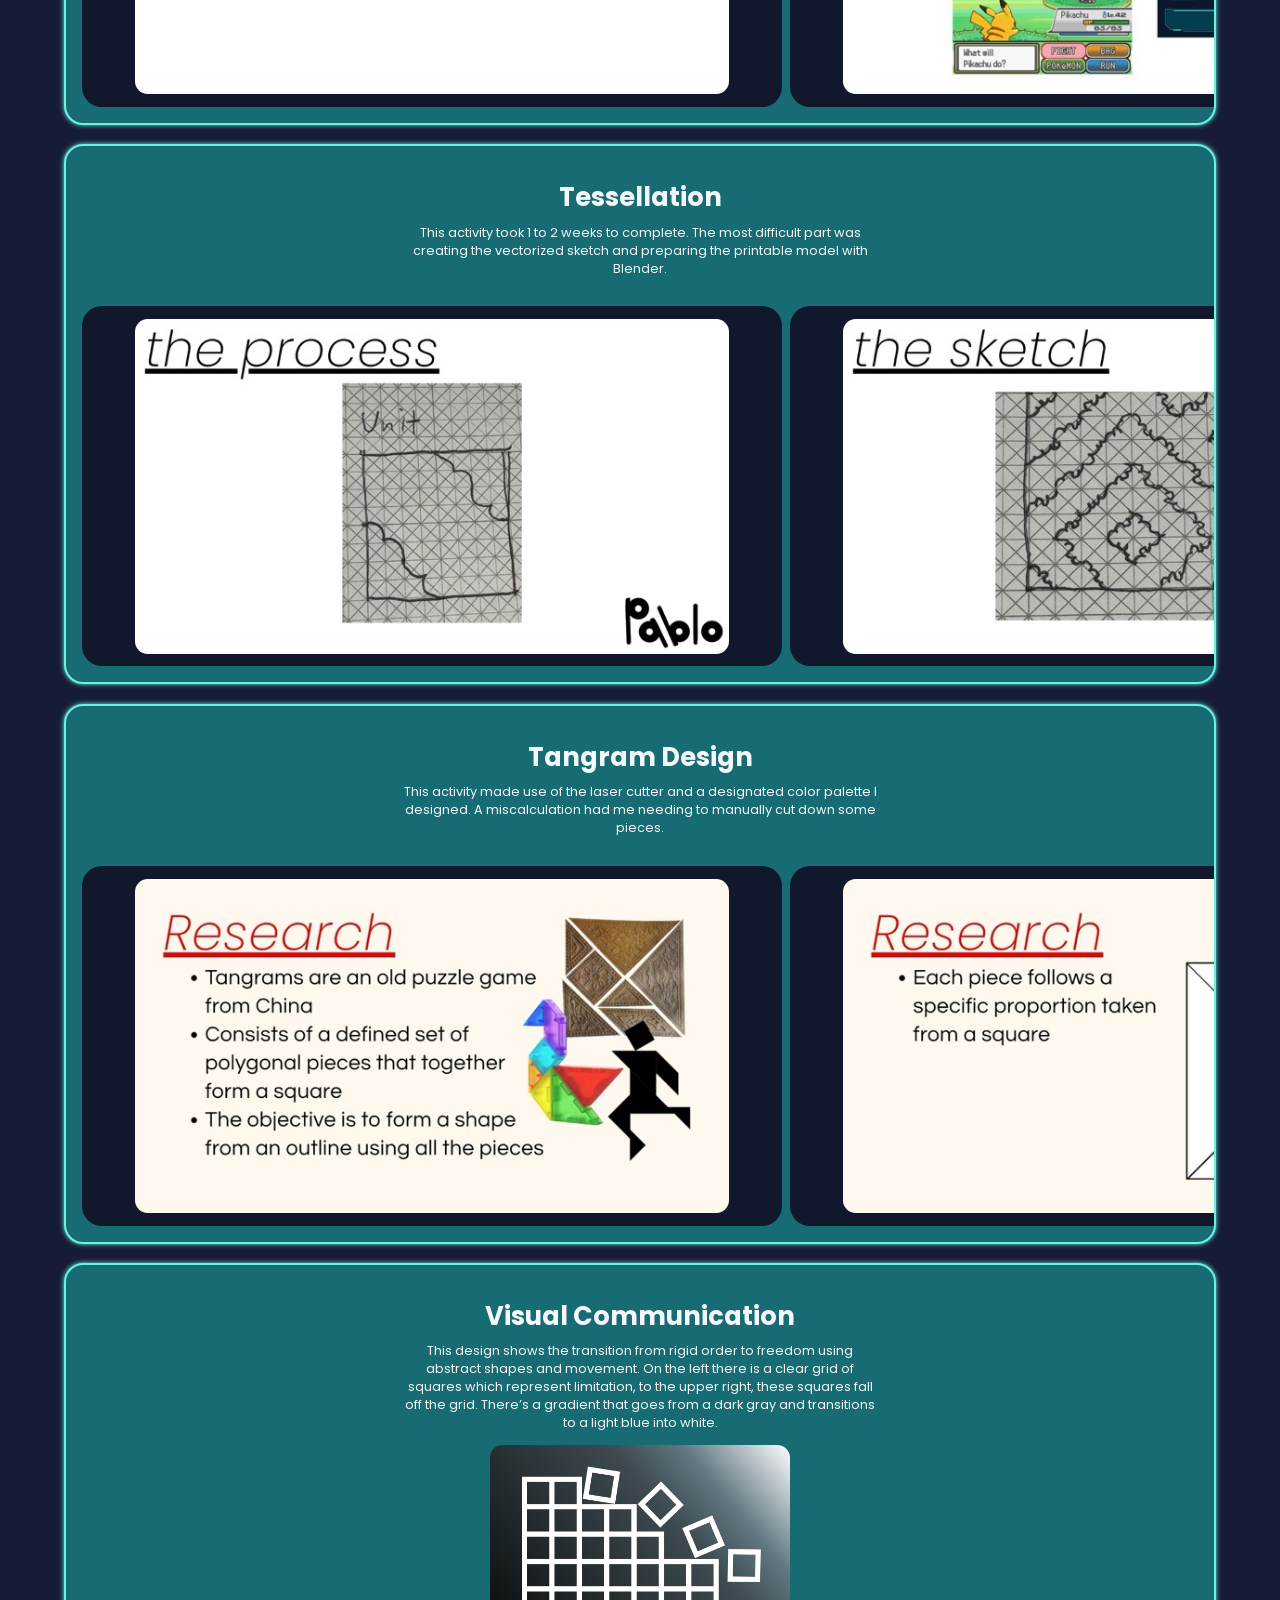
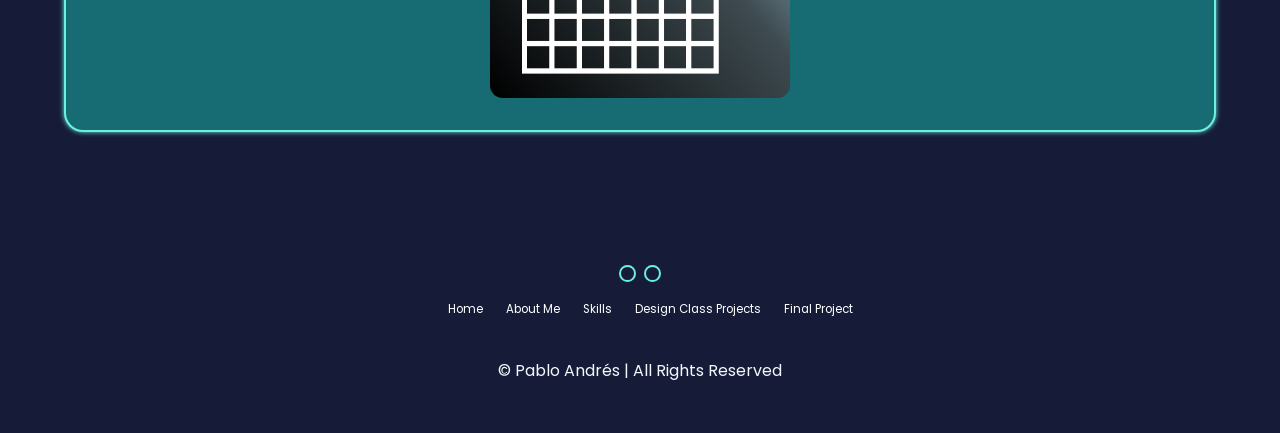
==== commit 5fa29016: "Add Visual Communication project card and associated image" ====
--- a/index.html
+++ b/index.html
@@ -186,6 +186,22 @@
                     <li class="item"><div class="content"><img src="images/tangram/14.jpeg" alt="Tangram final puzzle"></div></li>
                 </ul>
             </article>
+
+            
+            <!-- Visual Communication Card -->
+            <!-- <article class="project-card">
+                <h3>Transcoding</h3>
+                <p>SOOOOONNN.</p>
+                <img src="images/transcoding/1.jpeg" alt="Visual Communication">
+            </article> -->
+
+
+            <!-- Visual Communication Card -->
+            <article class="project-card">
+                <h3>Visual Communication</h3>
+                <p>This design shows the transition from rigid order to freedom using abstract shapes and movement. On the left there is a clear grid of squares which represent limitation, to the upper right, these squares fall off the grid. There’s a gradient that goes from a dark gray and transitions to a light blue into white.</p>
+                <img src="images/visual/visualdigital.png" alt="Visual Communication">
+            </article>
         </div>
     </section>
     <!-- <section class="contact" id="contact">
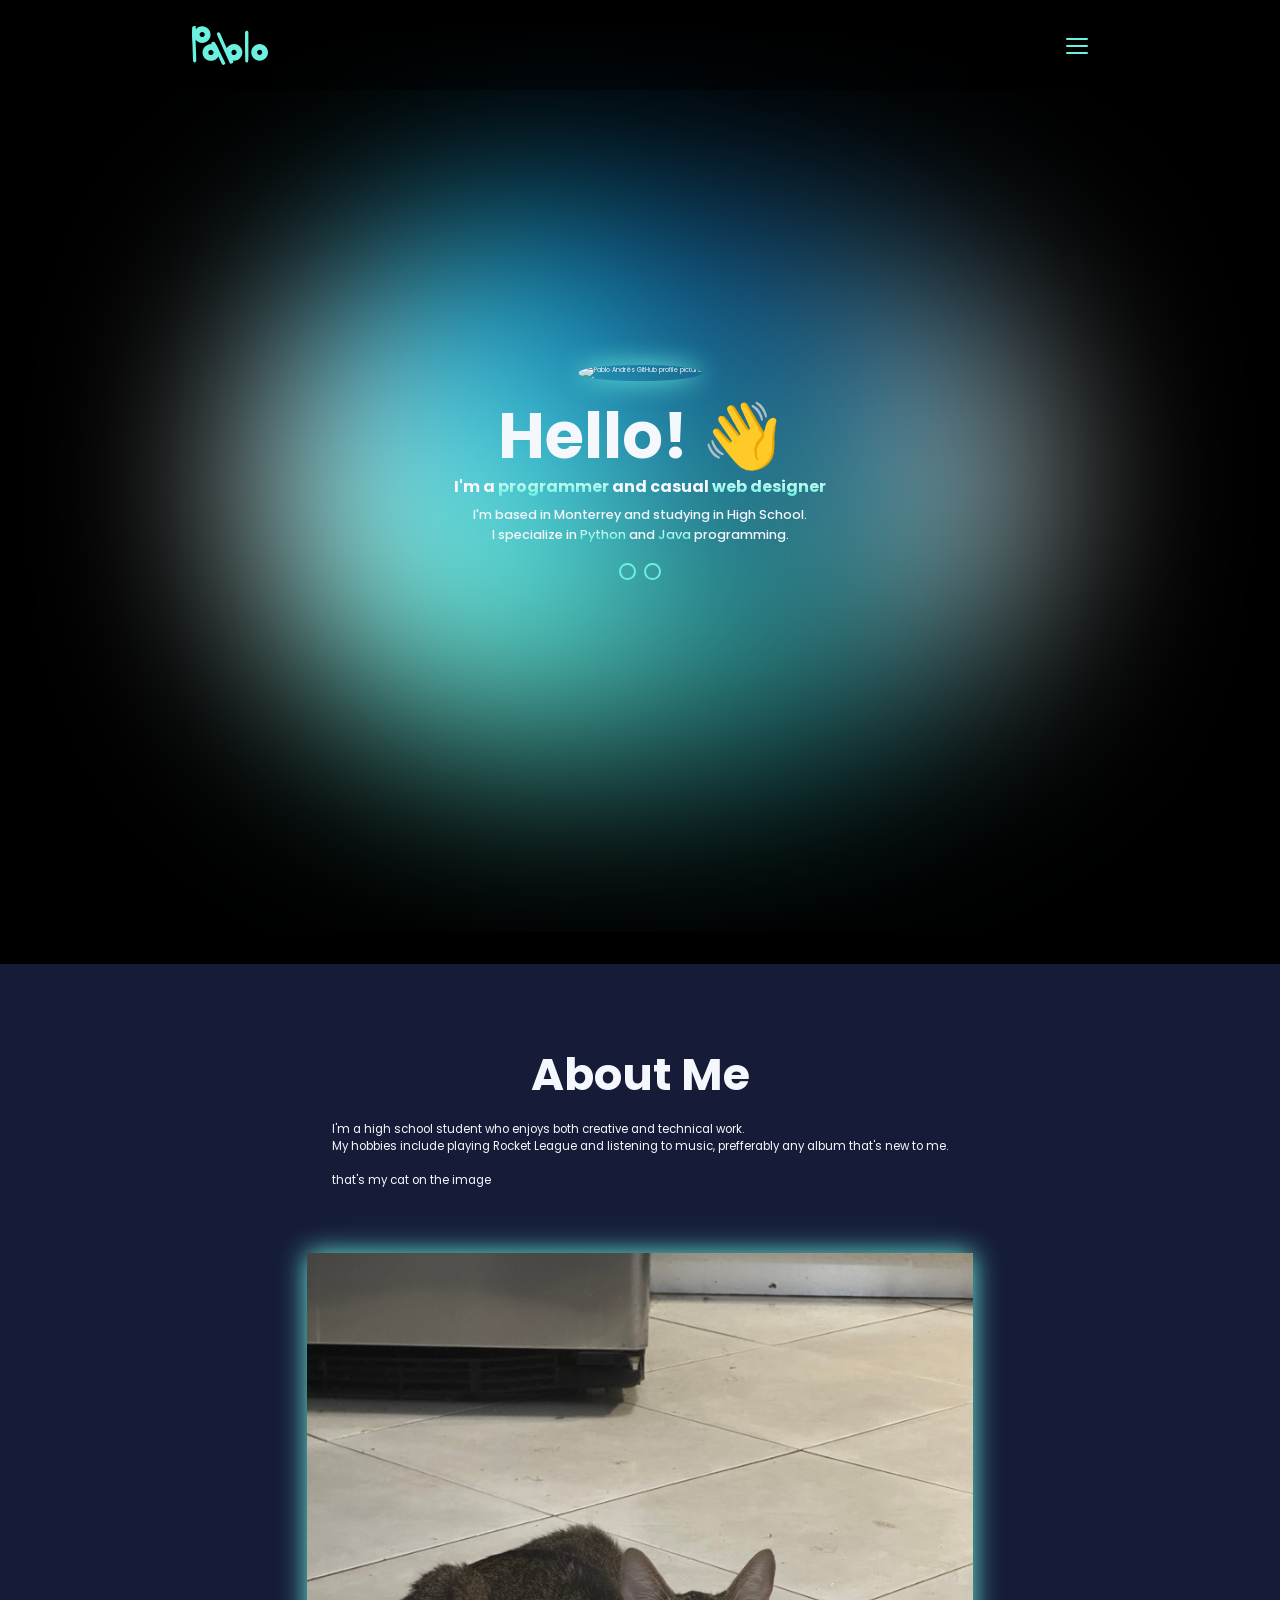
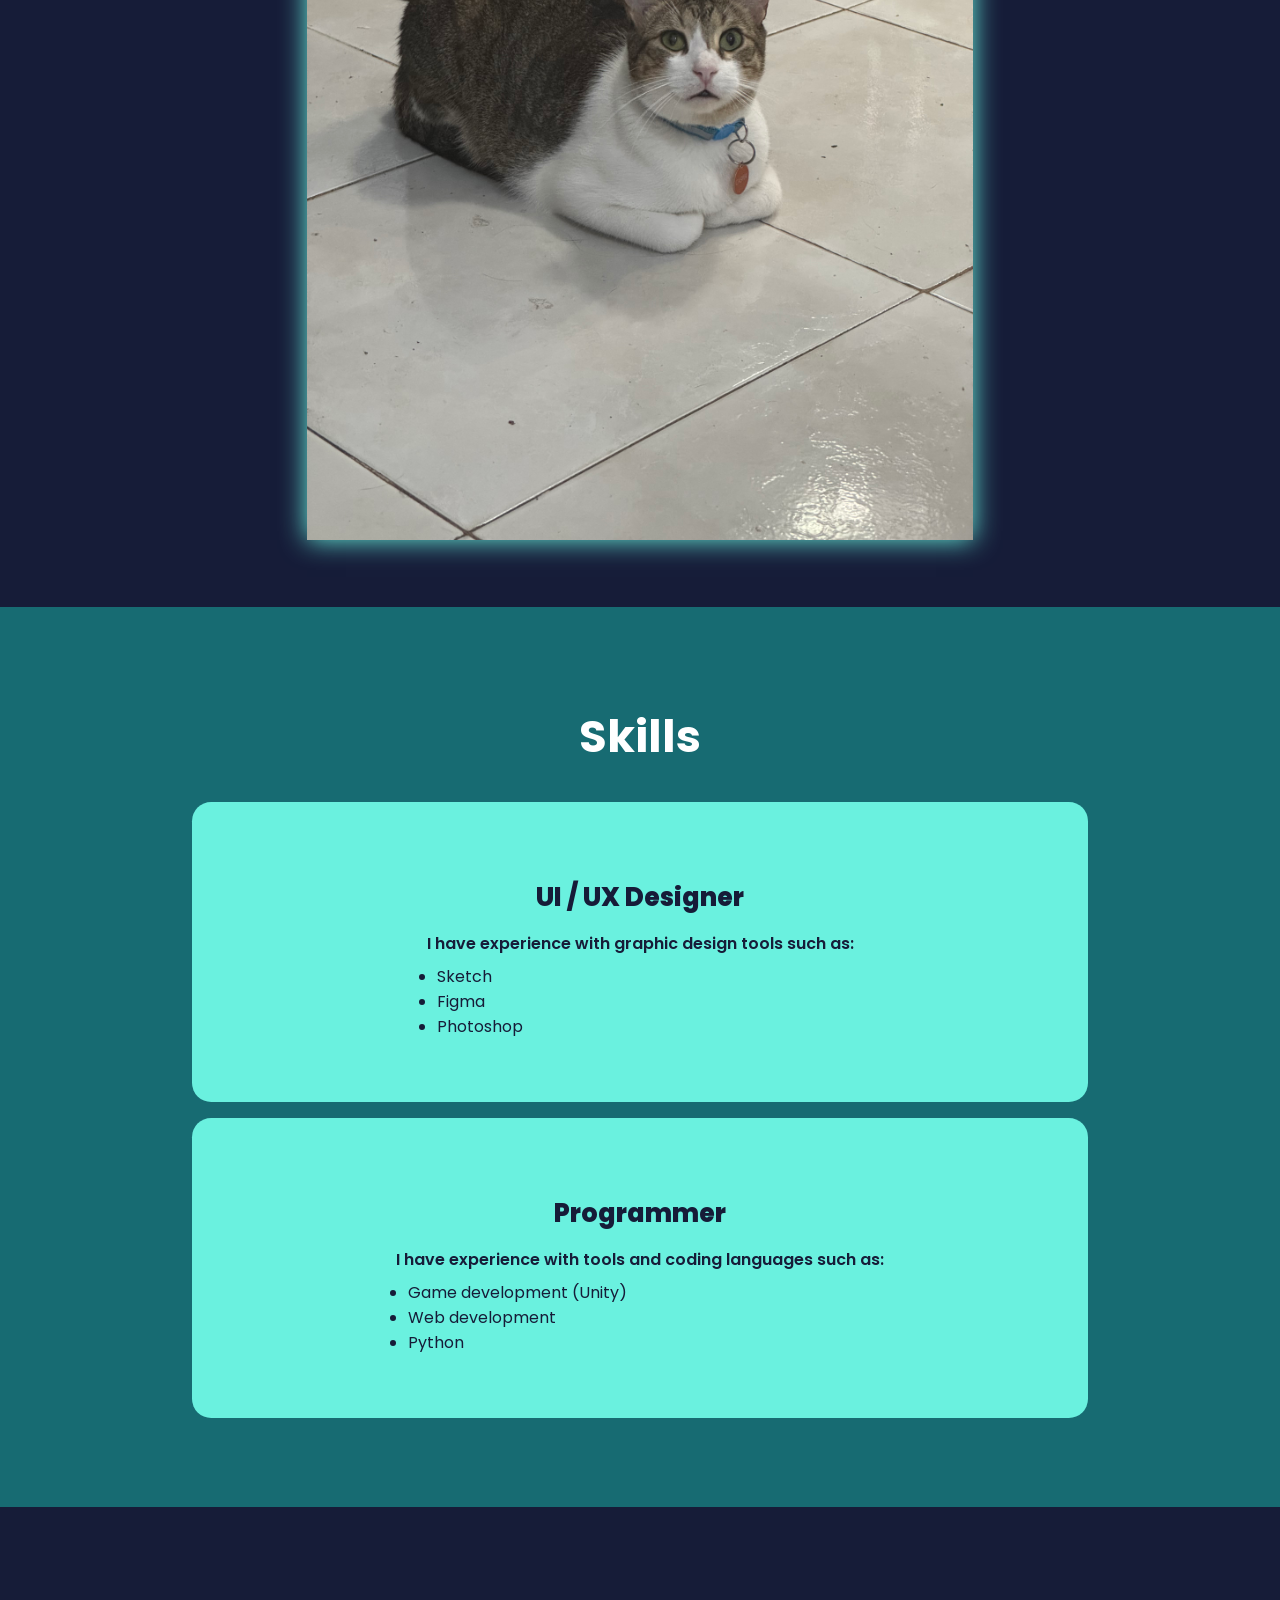
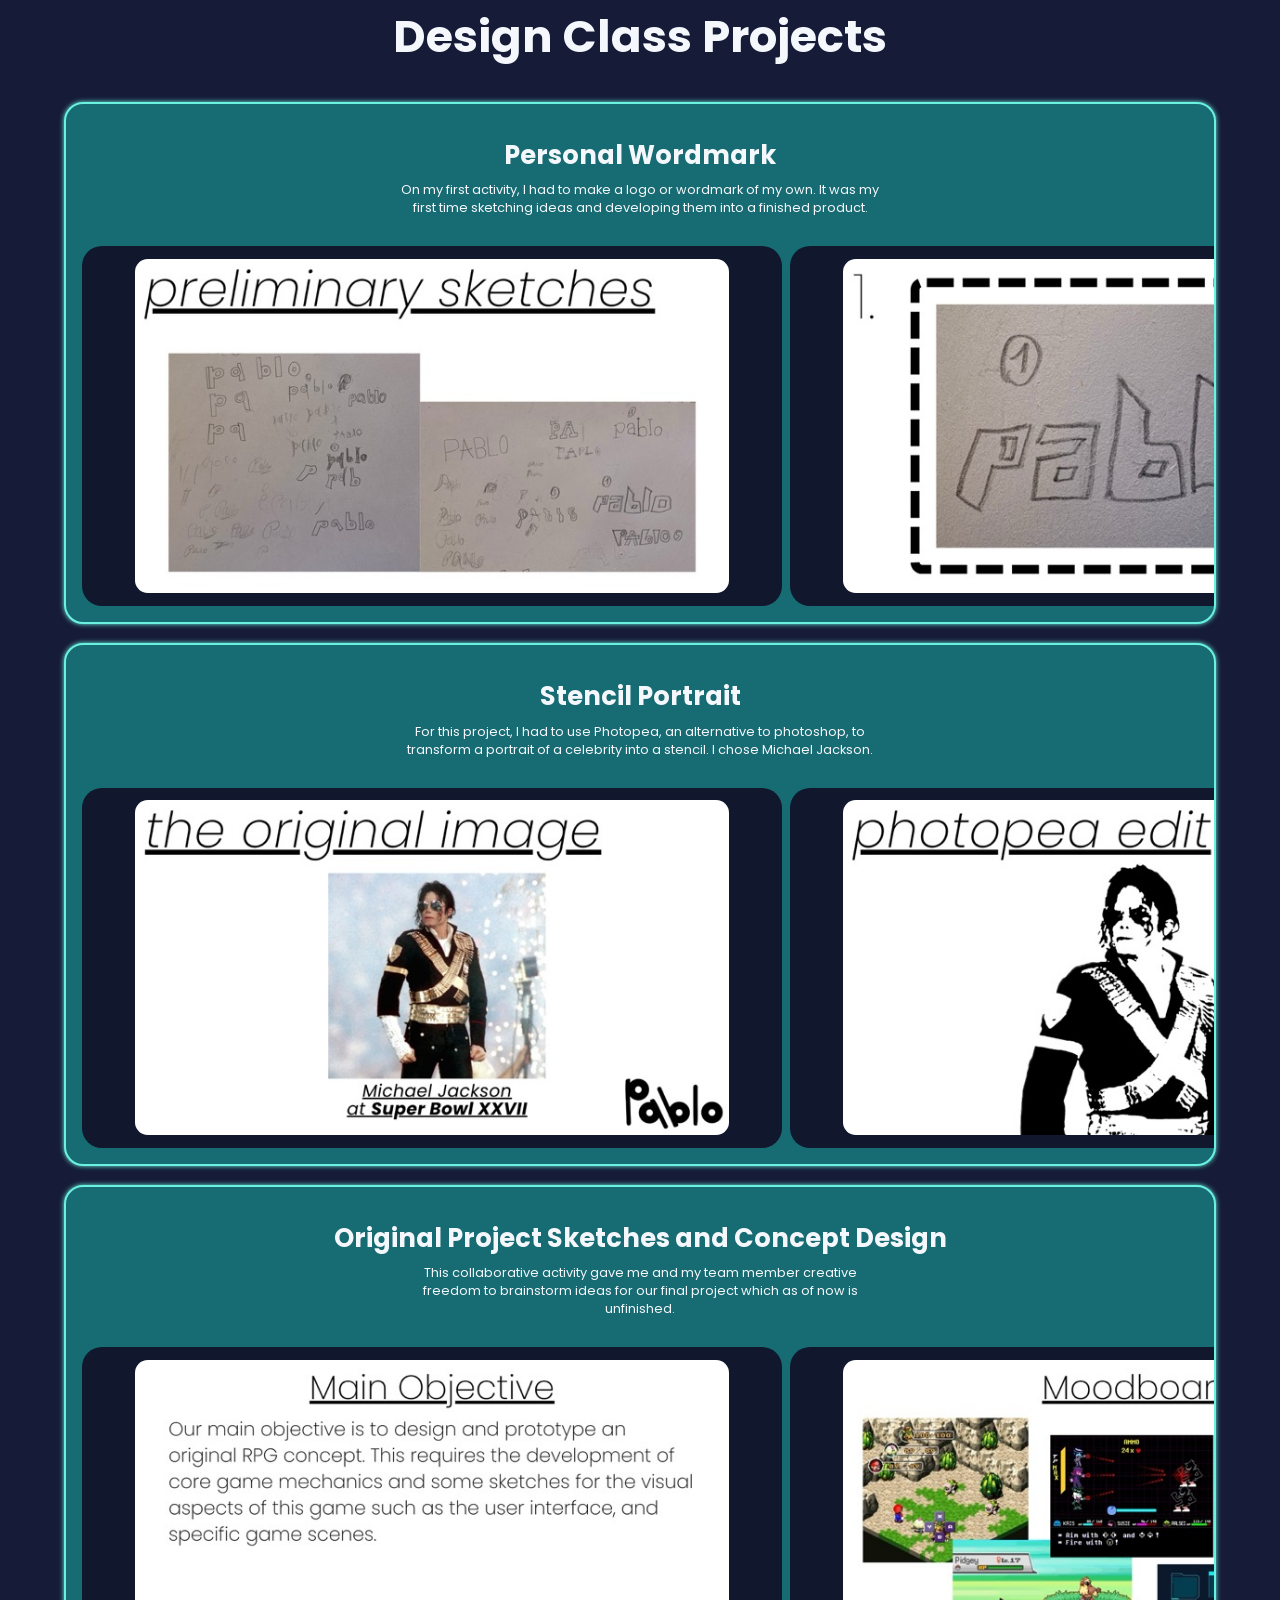
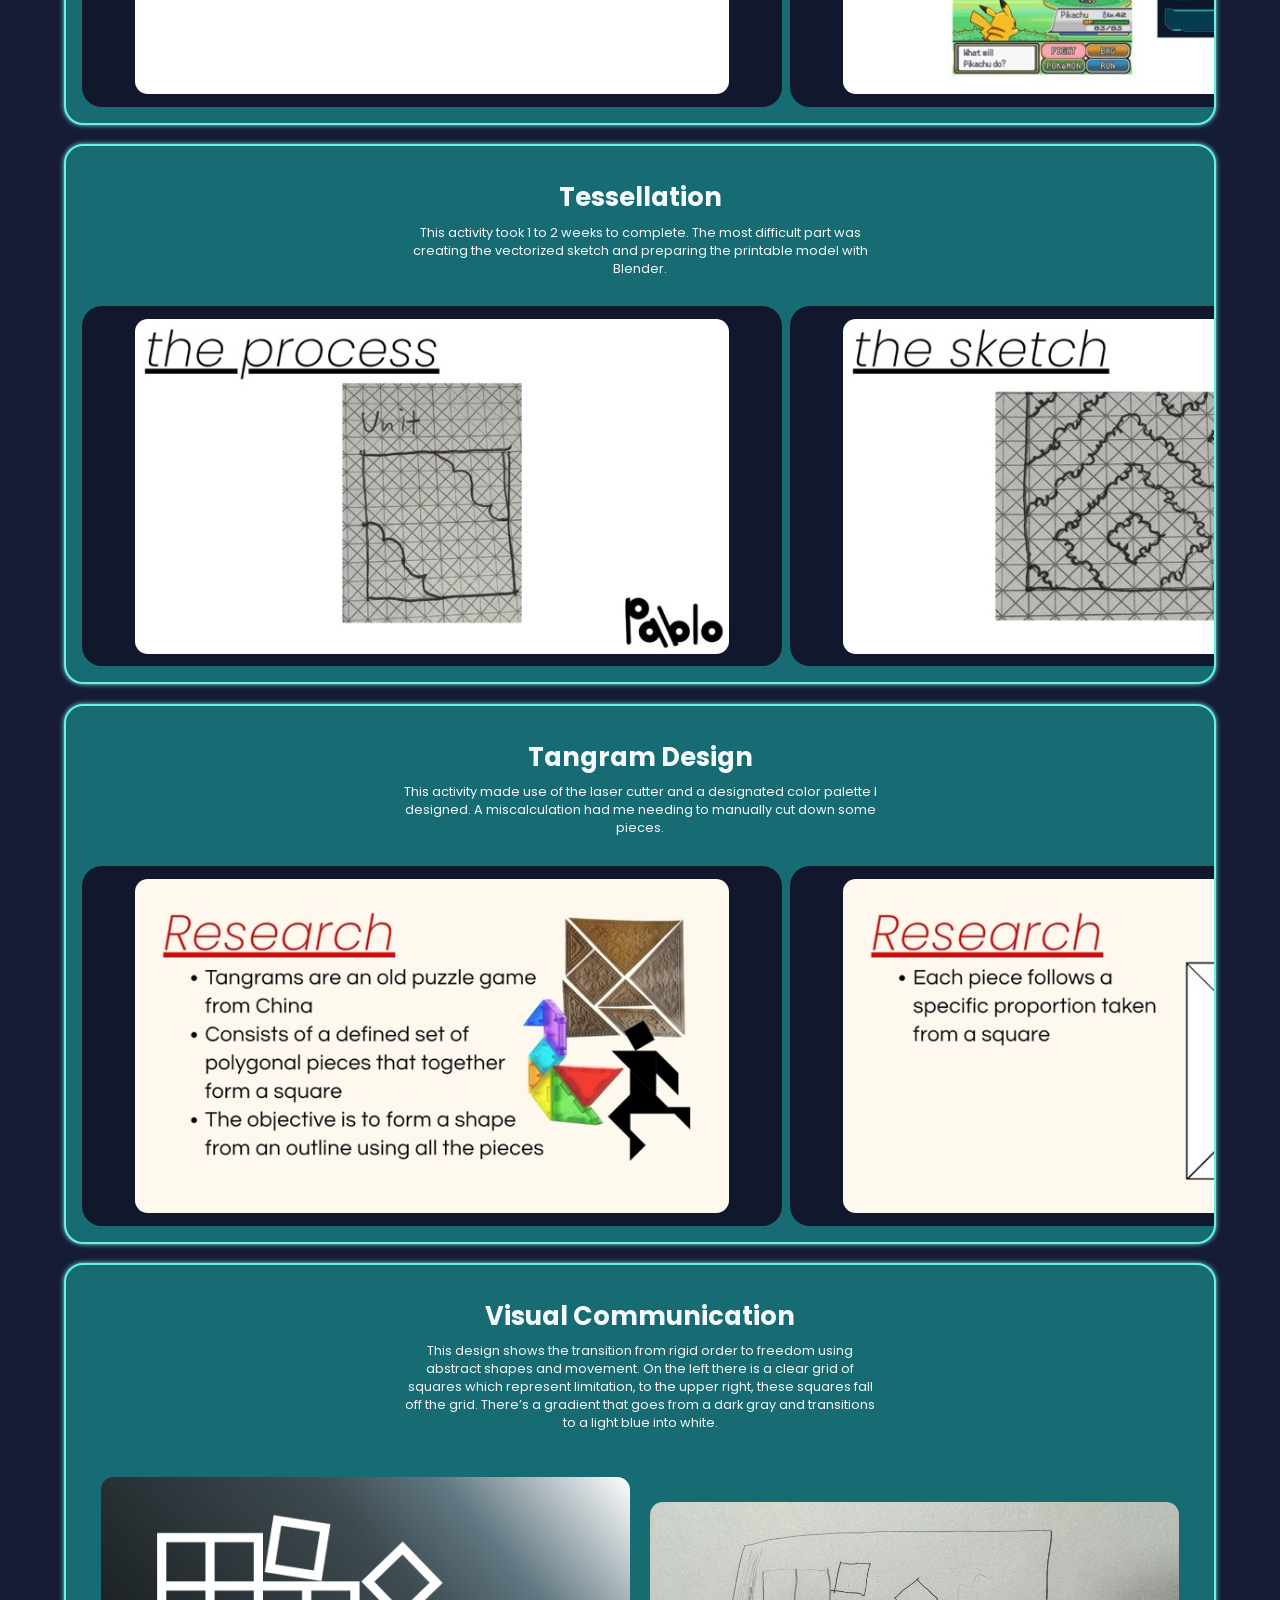
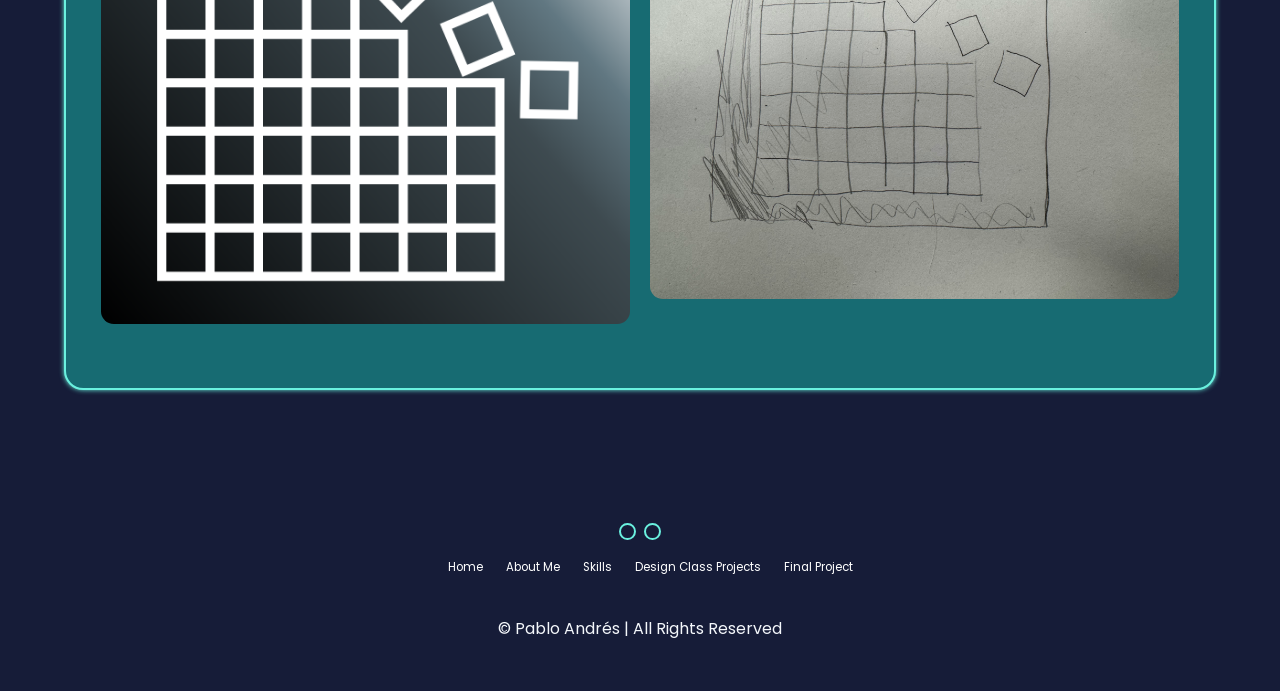
==== commit 56ec8839: "Add two images to Visual Communication project card and style adjustments" ====
--- a/index.html
+++ b/index.html
@@ -187,7 +187,7 @@
                 </ul>
             </article>
 
-            
+
             <!-- Visual Communication Card -->
             <!-- <article class="project-card">
                 <h3>Transcoding</h3>
@@ -197,10 +197,13 @@
 
 
             <!-- Visual Communication Card -->
-            <article class="project-card">
+            <article class="project-card" id="visual-communication">
                 <h3>Visual Communication</h3>
                 <p>This design shows the transition from rigid order to freedom using abstract shapes and movement. On the left there is a clear grid of squares which represent limitation, to the upper right, these squares fall off the grid. There’s a gradient that goes from a dark gray and transitions to a light blue into white.</p>
-                <img src="images/visual/visualdigital.png" alt="Visual Communication">
+                <div class="twoimgs">
+                    <img src="images/visual/visualdigital.png" alt="Visual Communication">
+                    <img src="images/visual/img.jpeg" alt="Visual Communication">
+                </div>
             </article>
         </div>
     </section>
--- a/styles.css
+++ b/styles.css
@@ -393,6 +393,20 @@
     border-radius: 2em;
     object-fit: cover;
 }
+.twoimgs{
+    display: flex;
+    flex-direction: row;
+    align-items: center;
+    justify-content: center;
+    gap: 3rem;
+    padding: 5rem;
+    width: 100%;
+}
+.twoimgs img{
+    max-width: 50%;
+    height: auto;
+    display: block;
+}
 .project-card h3{
     font-size: 4rem;
     margin-bottom: -1rem;
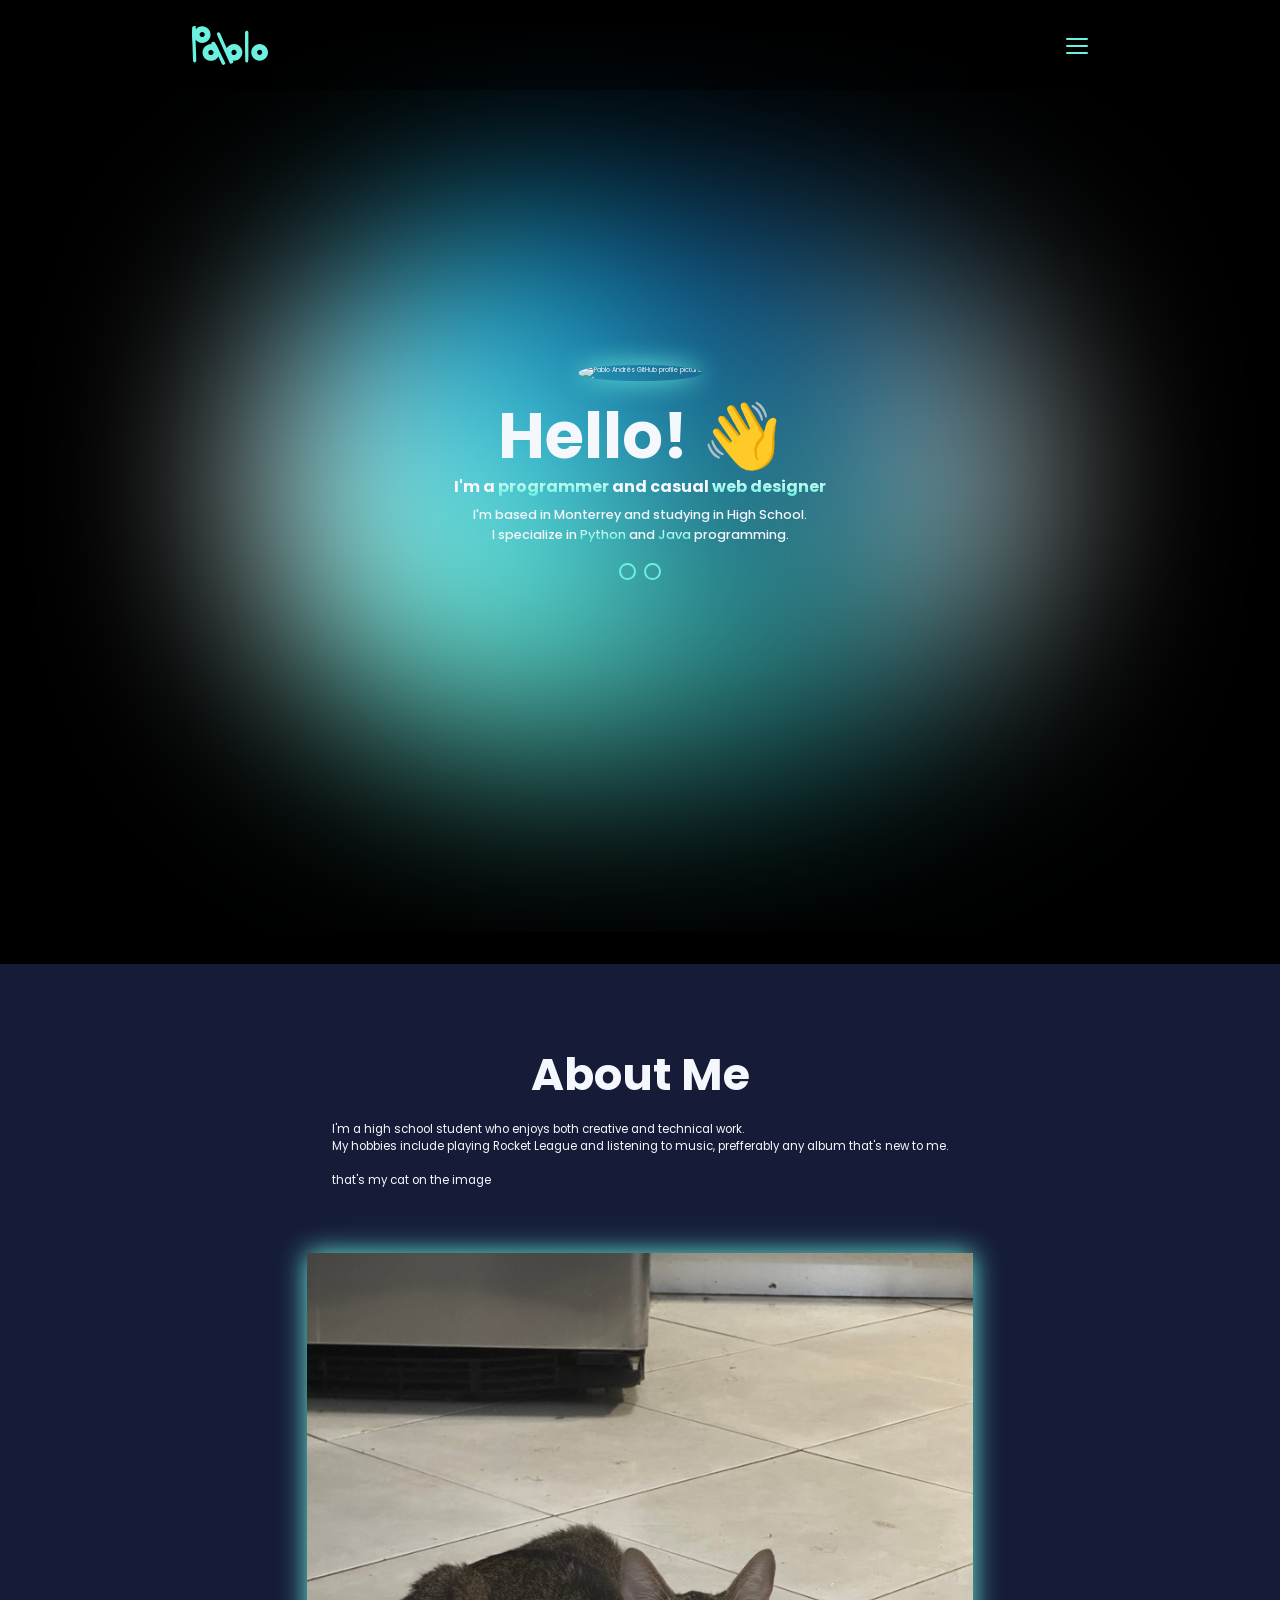
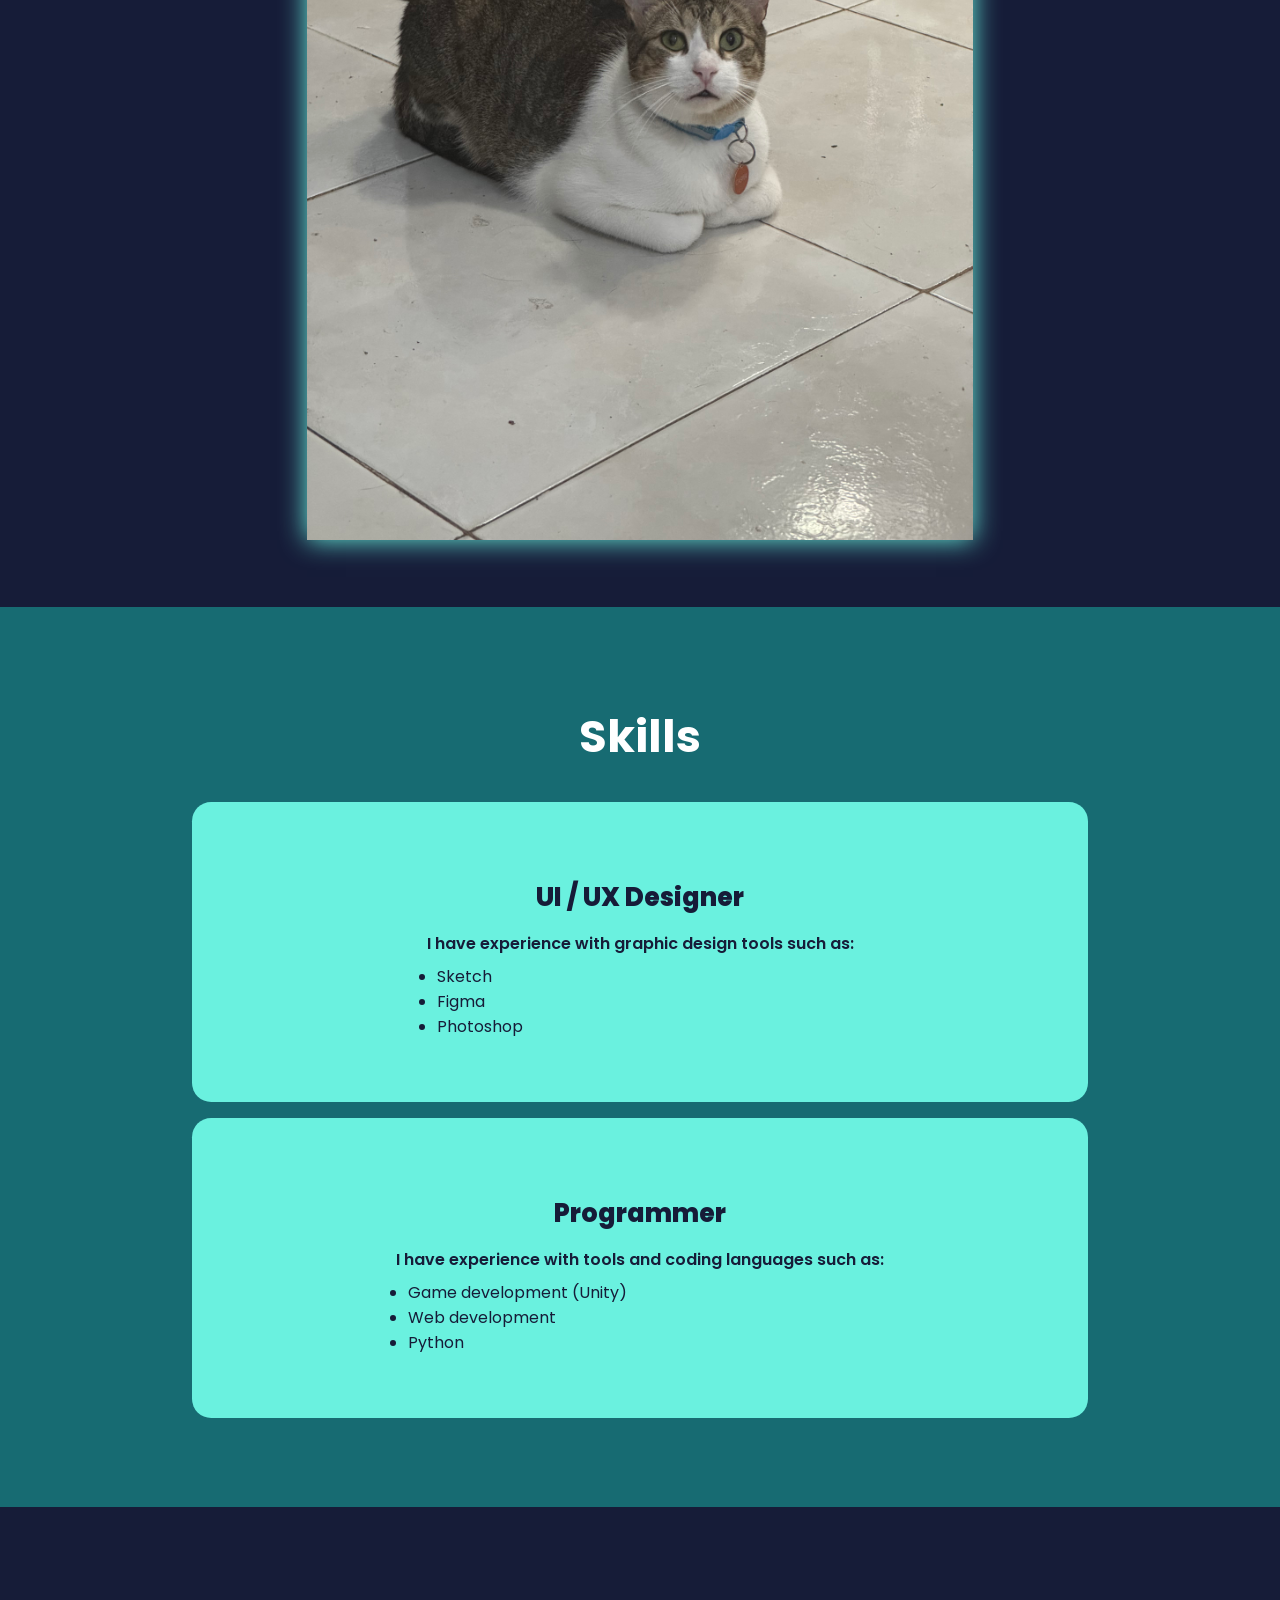
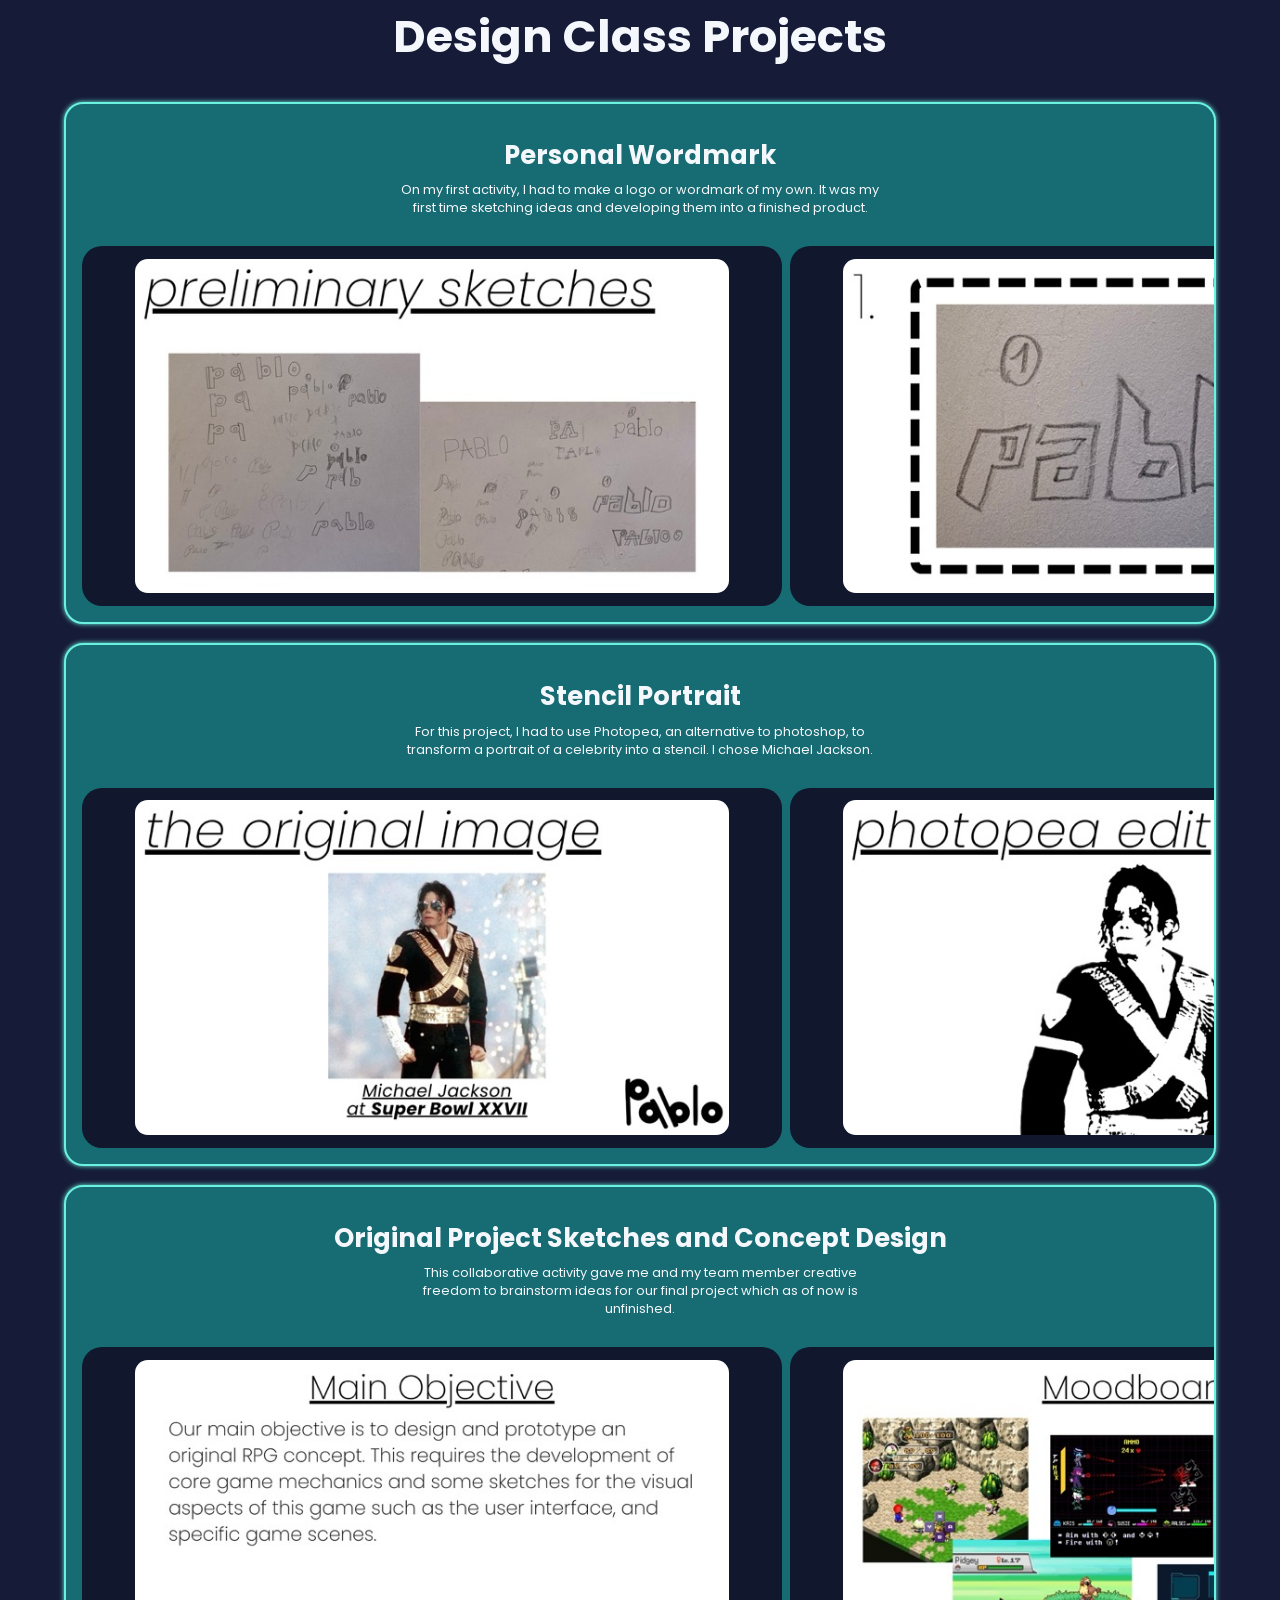
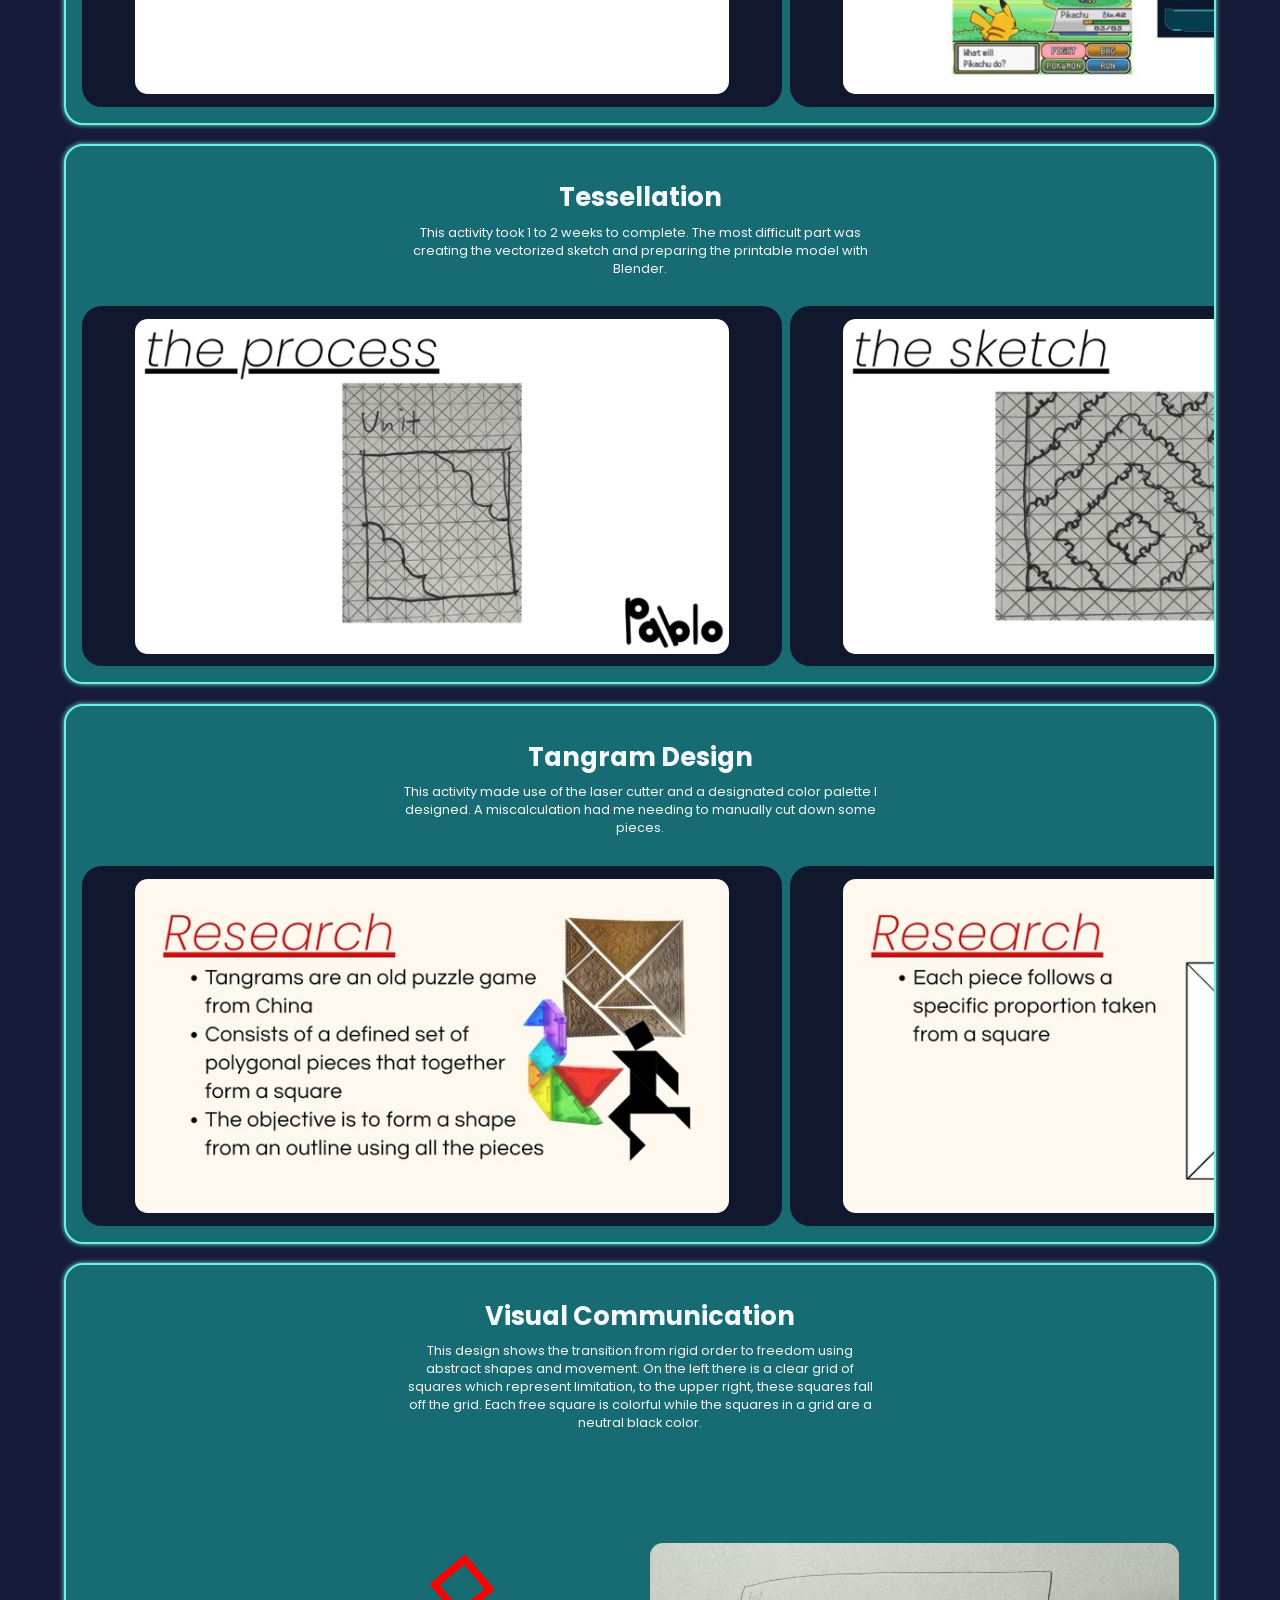
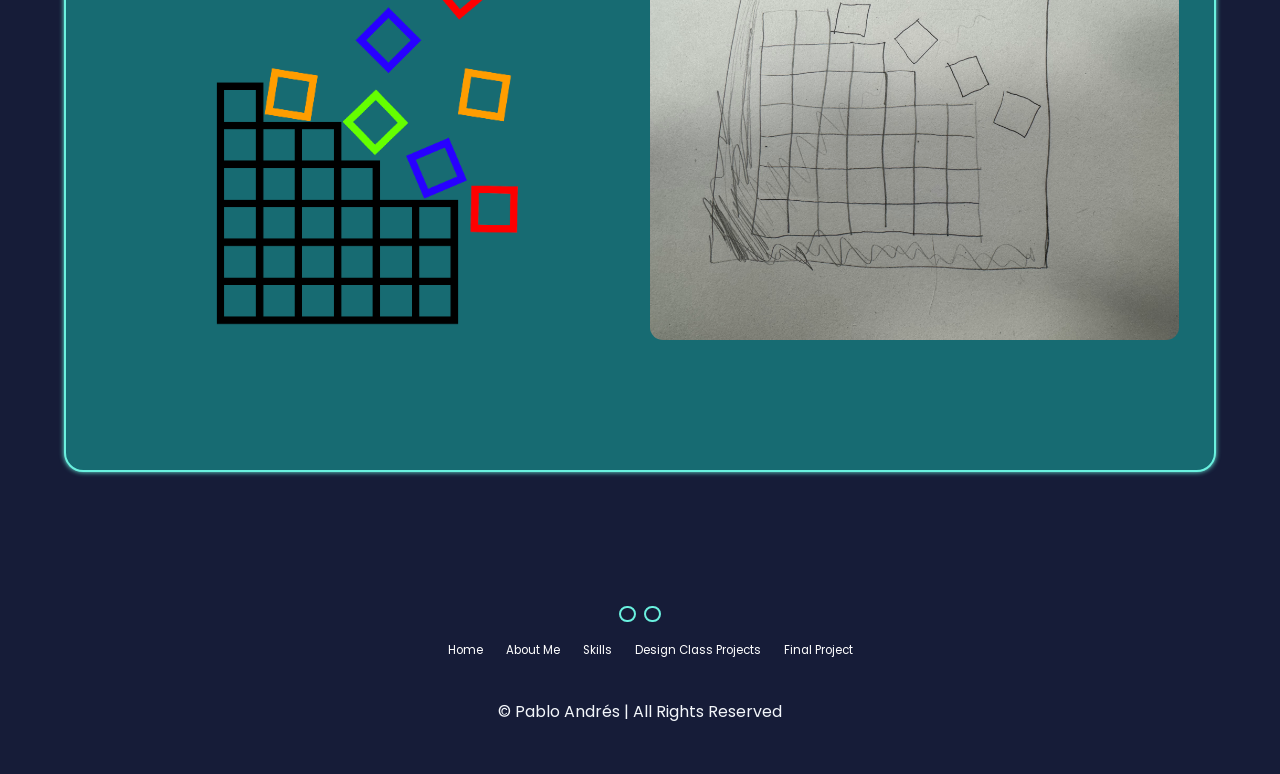
==== commit 0625c2b7: "Update Visual Communication project description for clarity" ====
--- a/index.html
+++ b/index.html
@@ -199,7 +199,7 @@
             <!-- Visual Communication Card -->
             <article class="project-card" id="visual-communication">
                 <h3>Visual Communication</h3>
-                <p>This design shows the transition from rigid order to freedom using abstract shapes and movement. On the left there is a clear grid of squares which represent limitation, to the upper right, these squares fall off the grid. There’s a gradient that goes from a dark gray and transitions to a light blue into white.</p>
+                <p>This design shows the transition from rigid order to freedom using abstract shapes and movement. On the left there is a clear grid of squares which represent limitation, to the upper right, these squares fall off the grid. Each free square is colorful while the squares in a grid are a neutral black color.</p>
                 <div class="twoimgs">
                     <img src="images/visual/visualdigital.png" alt="Visual Communication">
                     <img src="images/visual/img.jpeg" alt="Visual Communication">
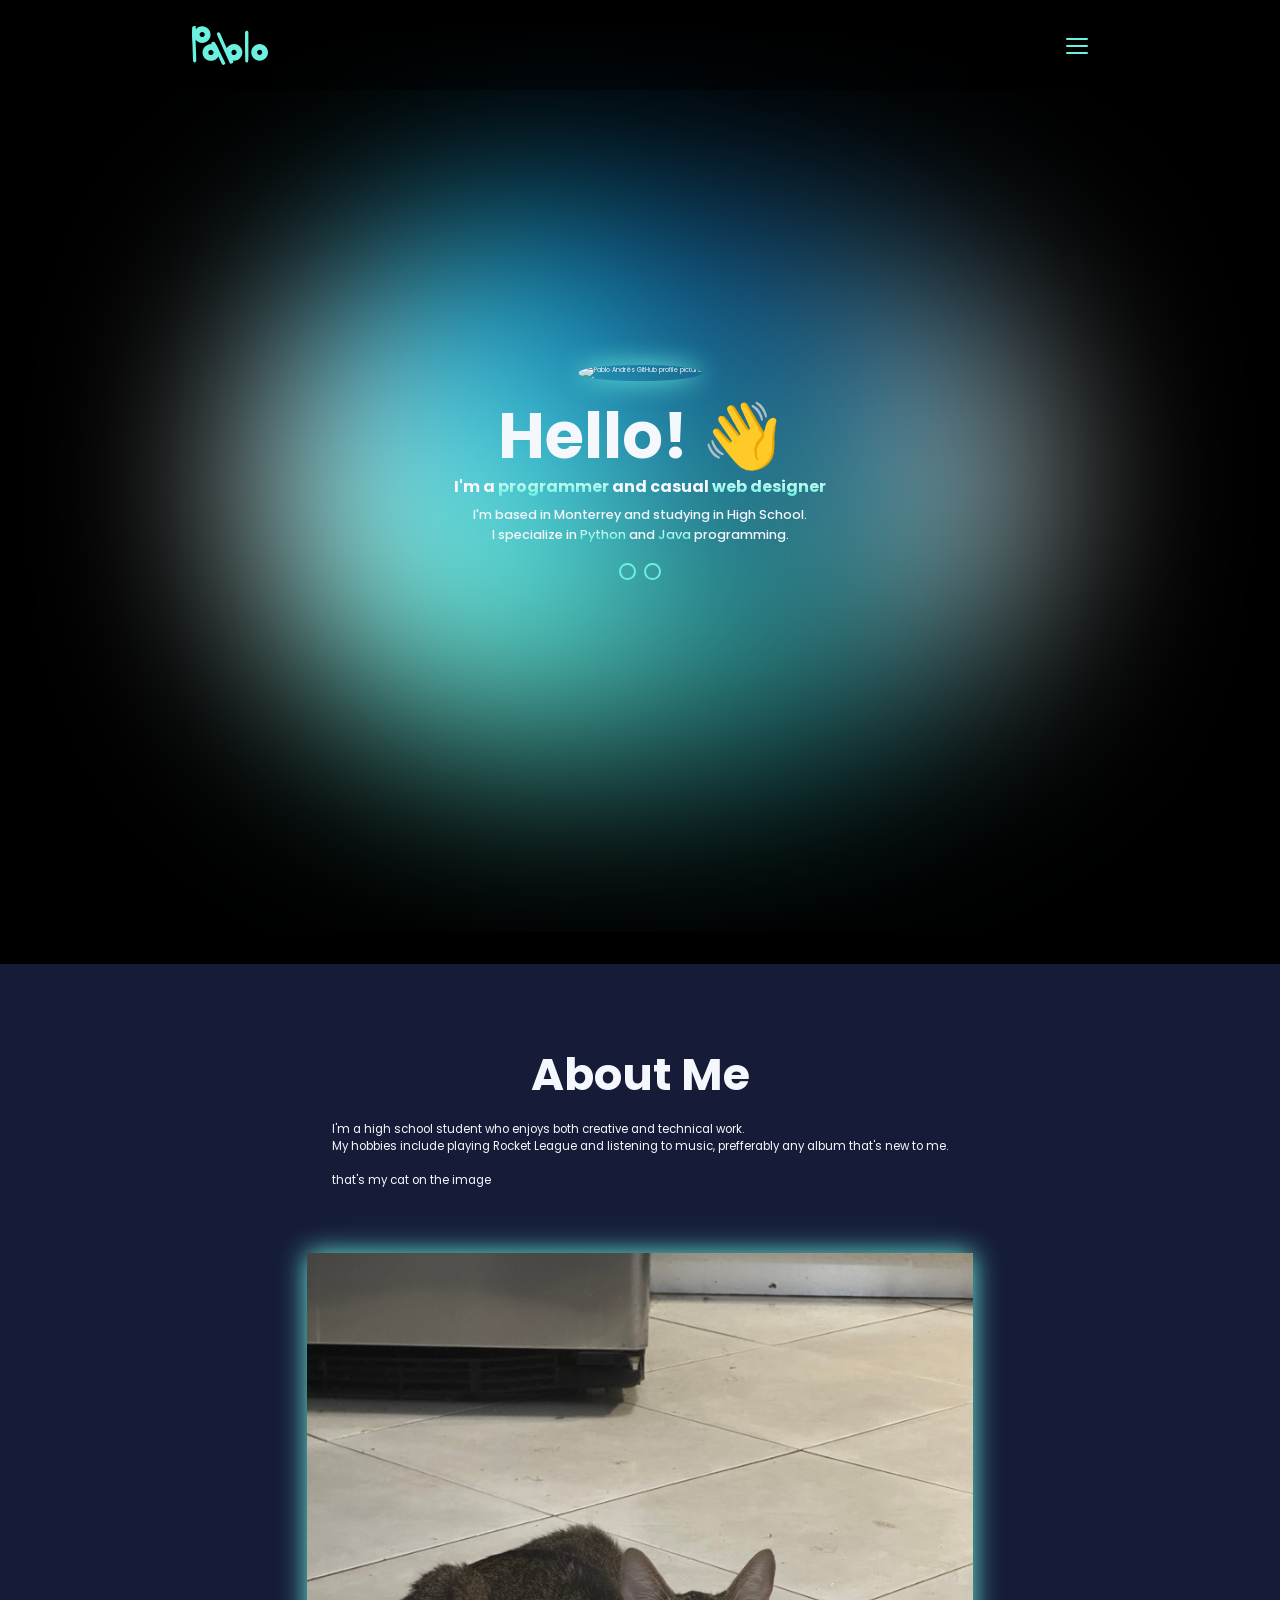
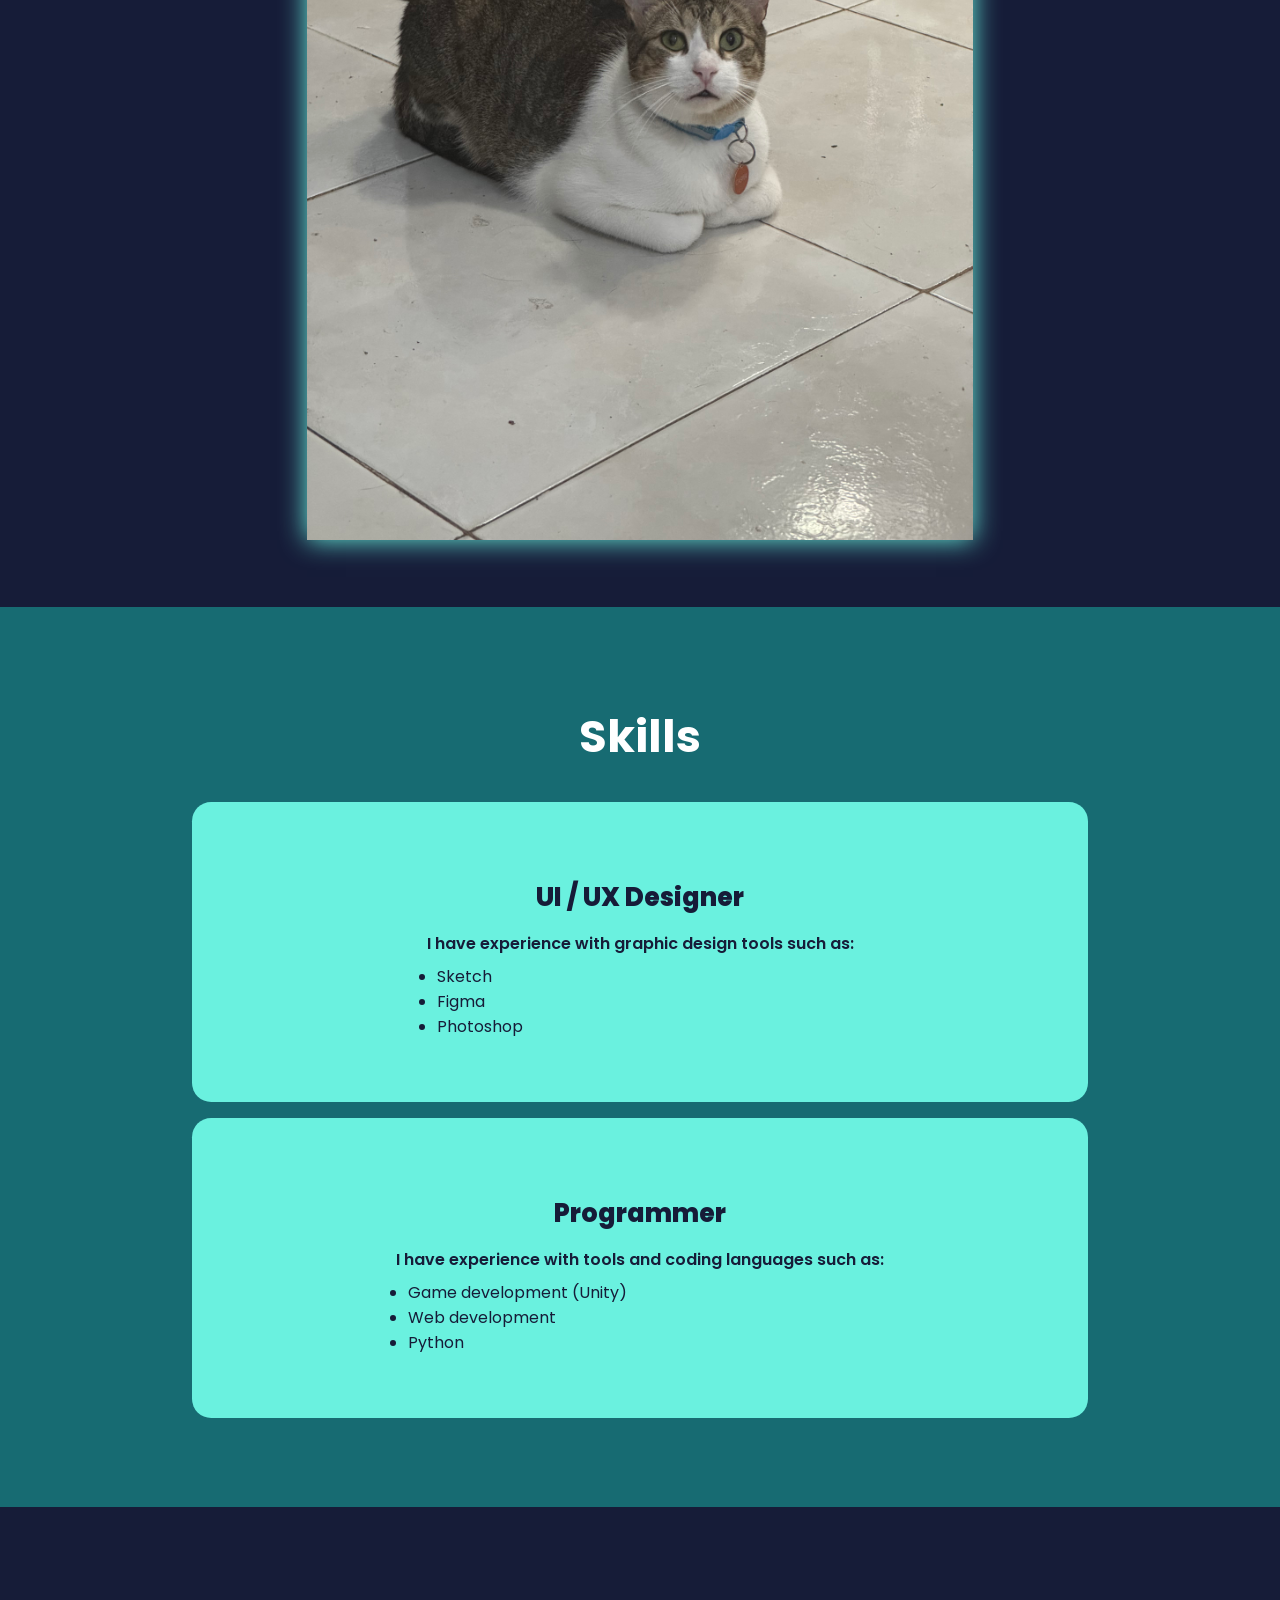
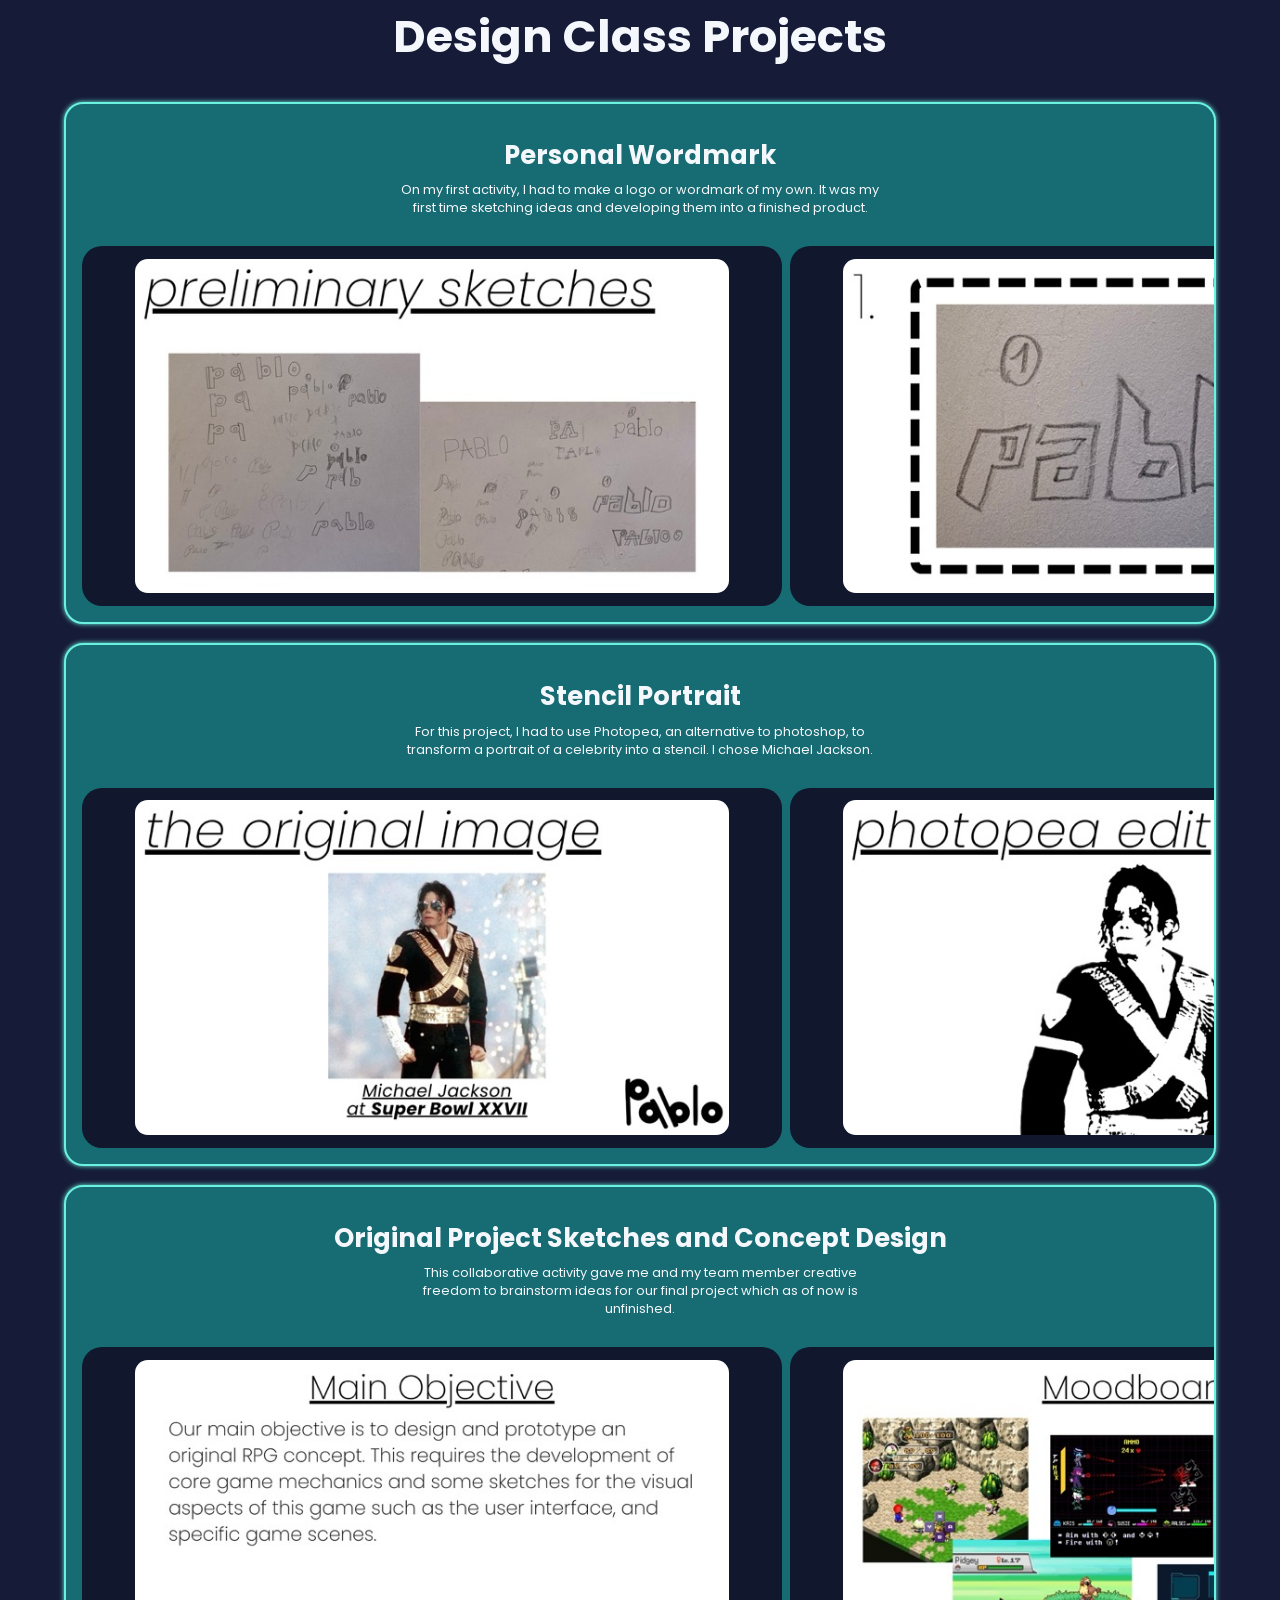
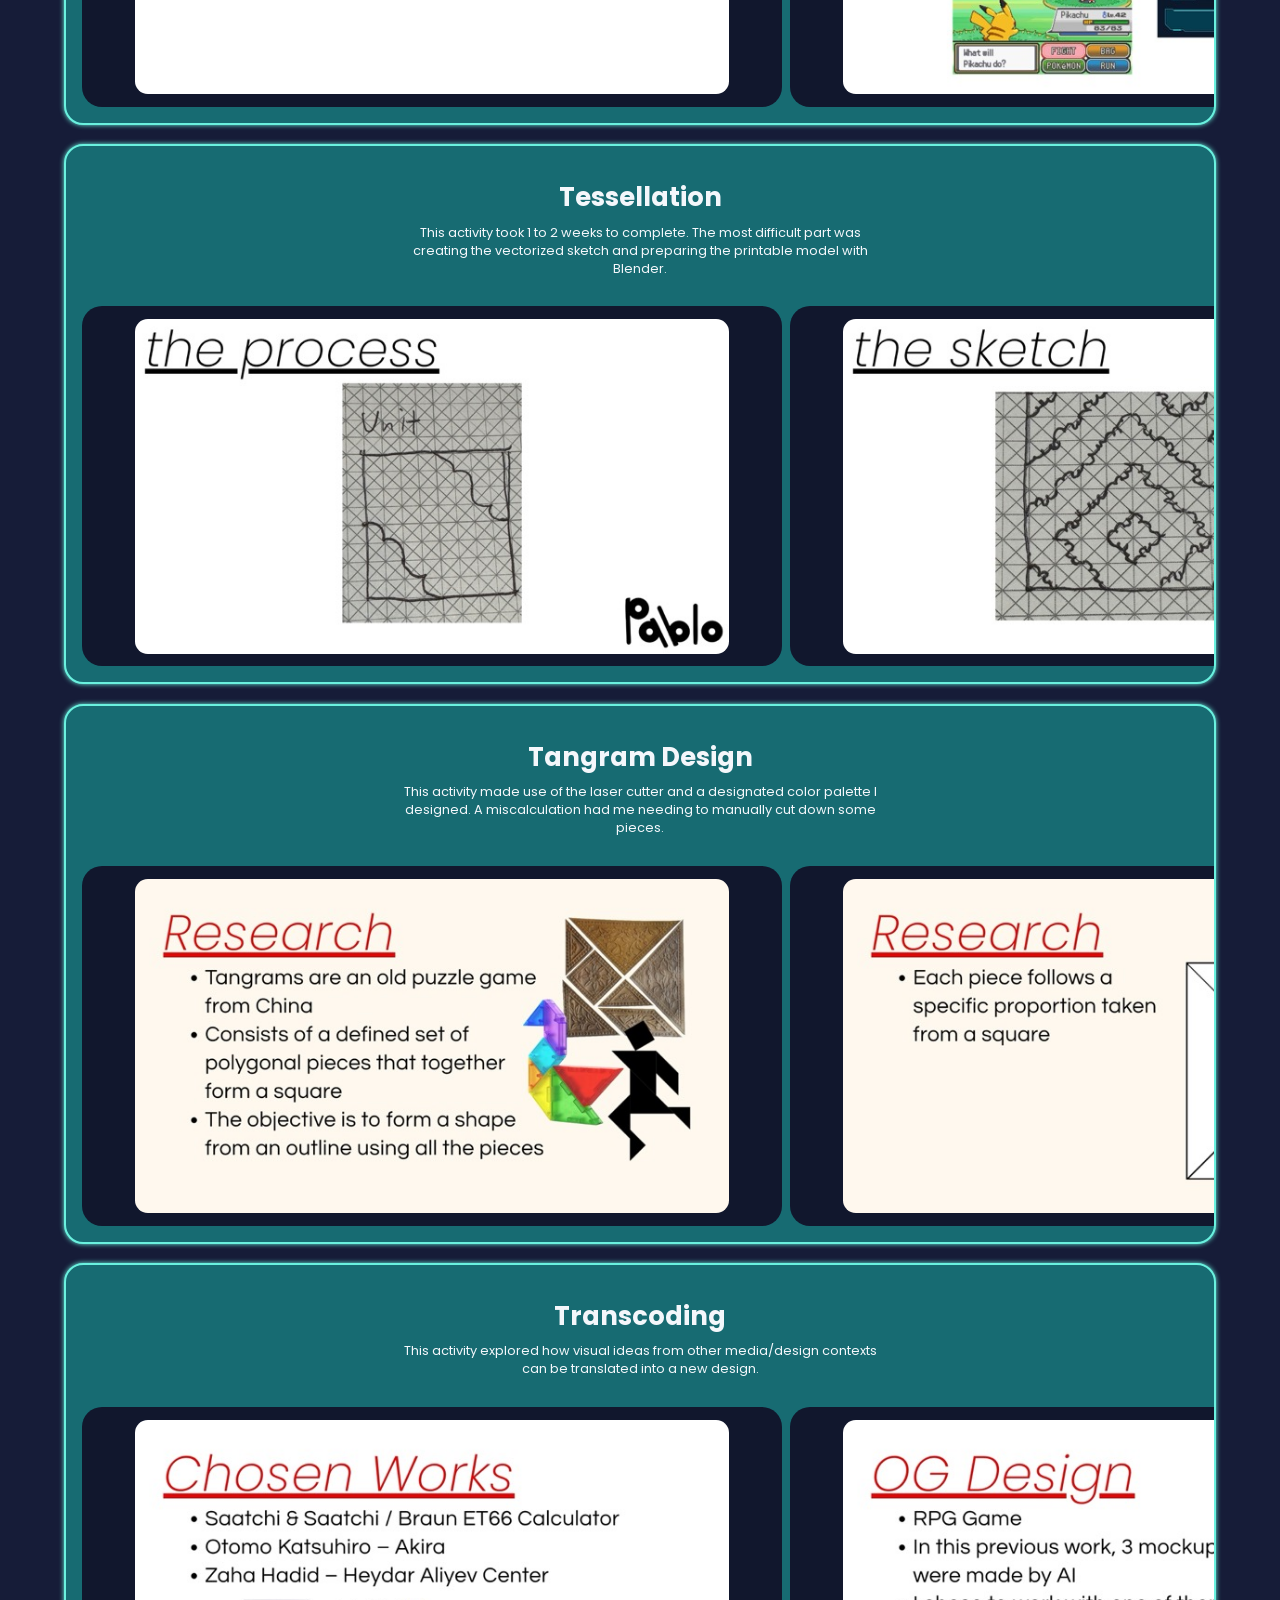
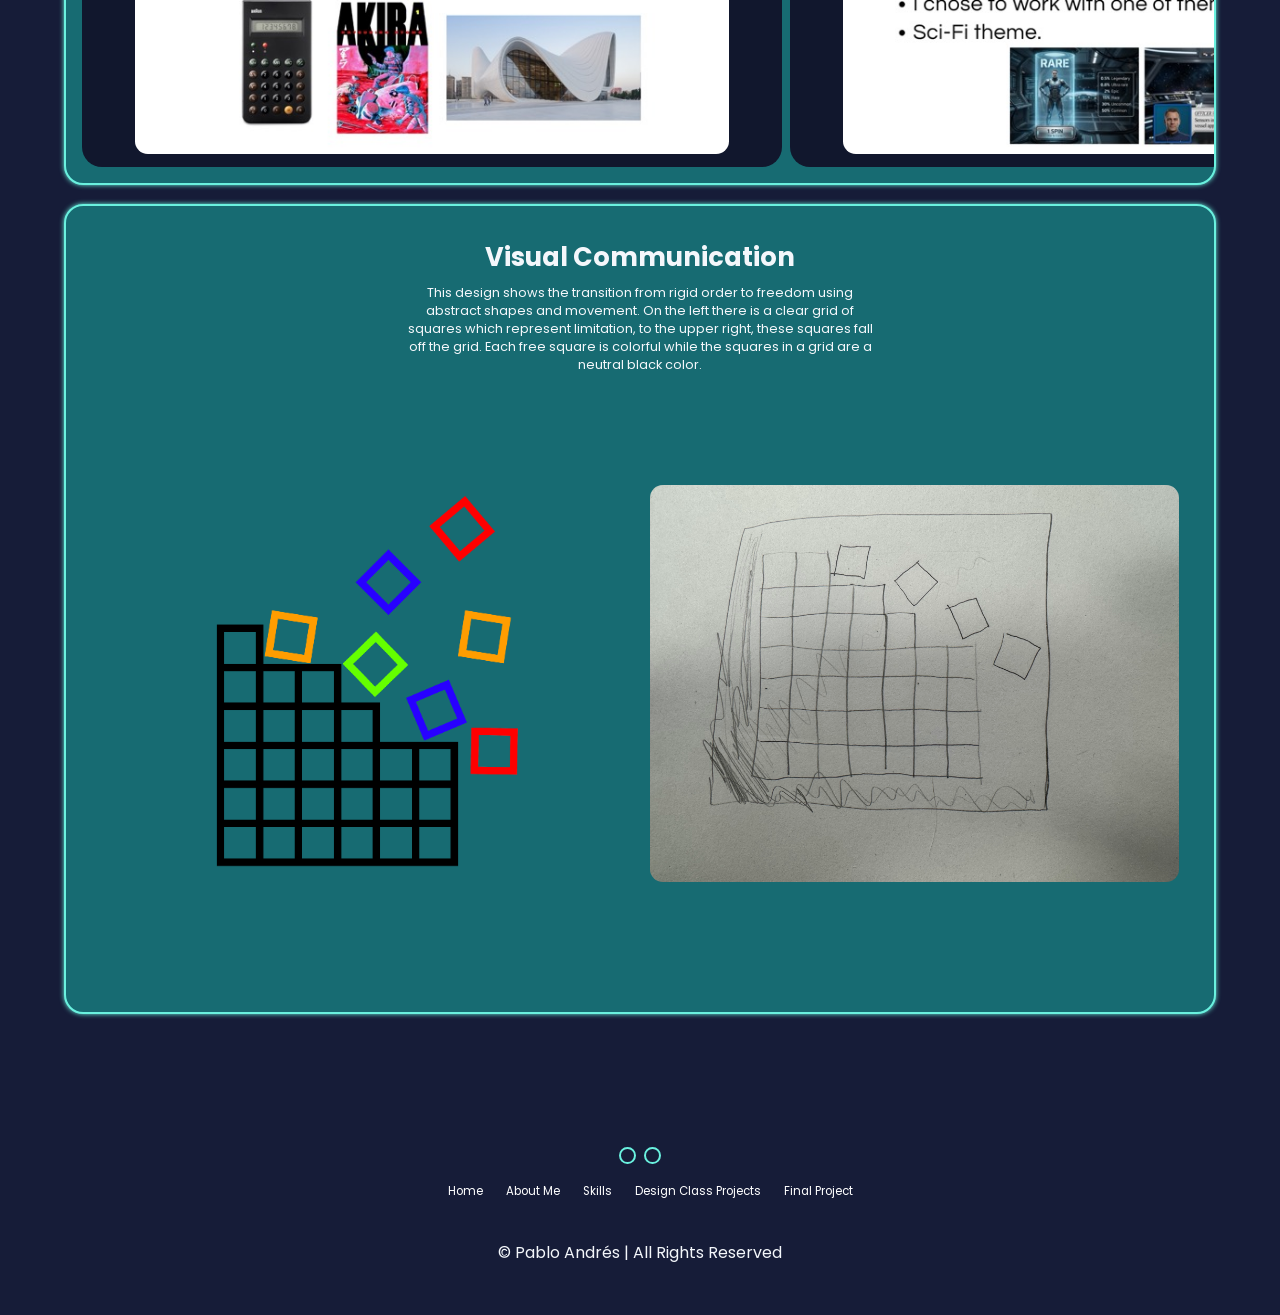
==== commit 451d4727: "Added updated the projects descriptions" ====
--- a/index.html
+++ b/index.html
@@ -195,7 +195,25 @@
                 <img src="images/transcoding/1.jpeg" alt="Visual Communication">
             </article> -->
 
-
+            <!-- Transcoding -->
+            <article class="project-card" id="visual-communication">
+                <h3>Transcoding</h3>
+                <p>This activity explored how visual ideas from other media/design contexts can be translated into a new design.</p>
+                <ul class="project-carousel" aria-label="Tessellation project images">
+                    <li class="item"><div class="content"><img src="images/transcoding/2.jpeg"></div></li>
+                    <li class="item"><div class="content"><img src="images/transcoding/3.jpeg"></div></li>
+                    <li class="item"><div class="content"><img src="images/transcoding/4.jpeg"></div></li>
+                    <li class="item"><div class="content"><img src="images/transcoding/5.jpeg"></div></li>
+                    <li class="item"><div class="content"><img src="images/transcoding/6.jpeg"></div></li>
+                    <li class="item"><div class="content"><img src="images/transcoding/7.jpeg"></div></li>
+                    <li class="item"><div class="content"><img src="images/transcoding/8.jpeg"></div></li>
+                    <li class="item"><div class="content"><img src="images/transcoding/9.jpeg"></div></li>
+                    <li class="item"><div class="content"><img src="images/transcoding/10.jpeg"></div></li>
+                    <li class="item"><div class="content"><img src="images/transcoding/11.jpeg"></div></li>
+                    <li class="item"><div class="content"><img src="images/transcoding/12.jpeg"></div></li>
+                    <li class="item"><div class="content"><img src="images/transcoding/13.jpeg"></div></li>
+                </ul>
+            </article>
             <!-- Visual Communication Card -->
             <article class="project-card" id="visual-communication">
                 <h3>Visual Communication</h3>
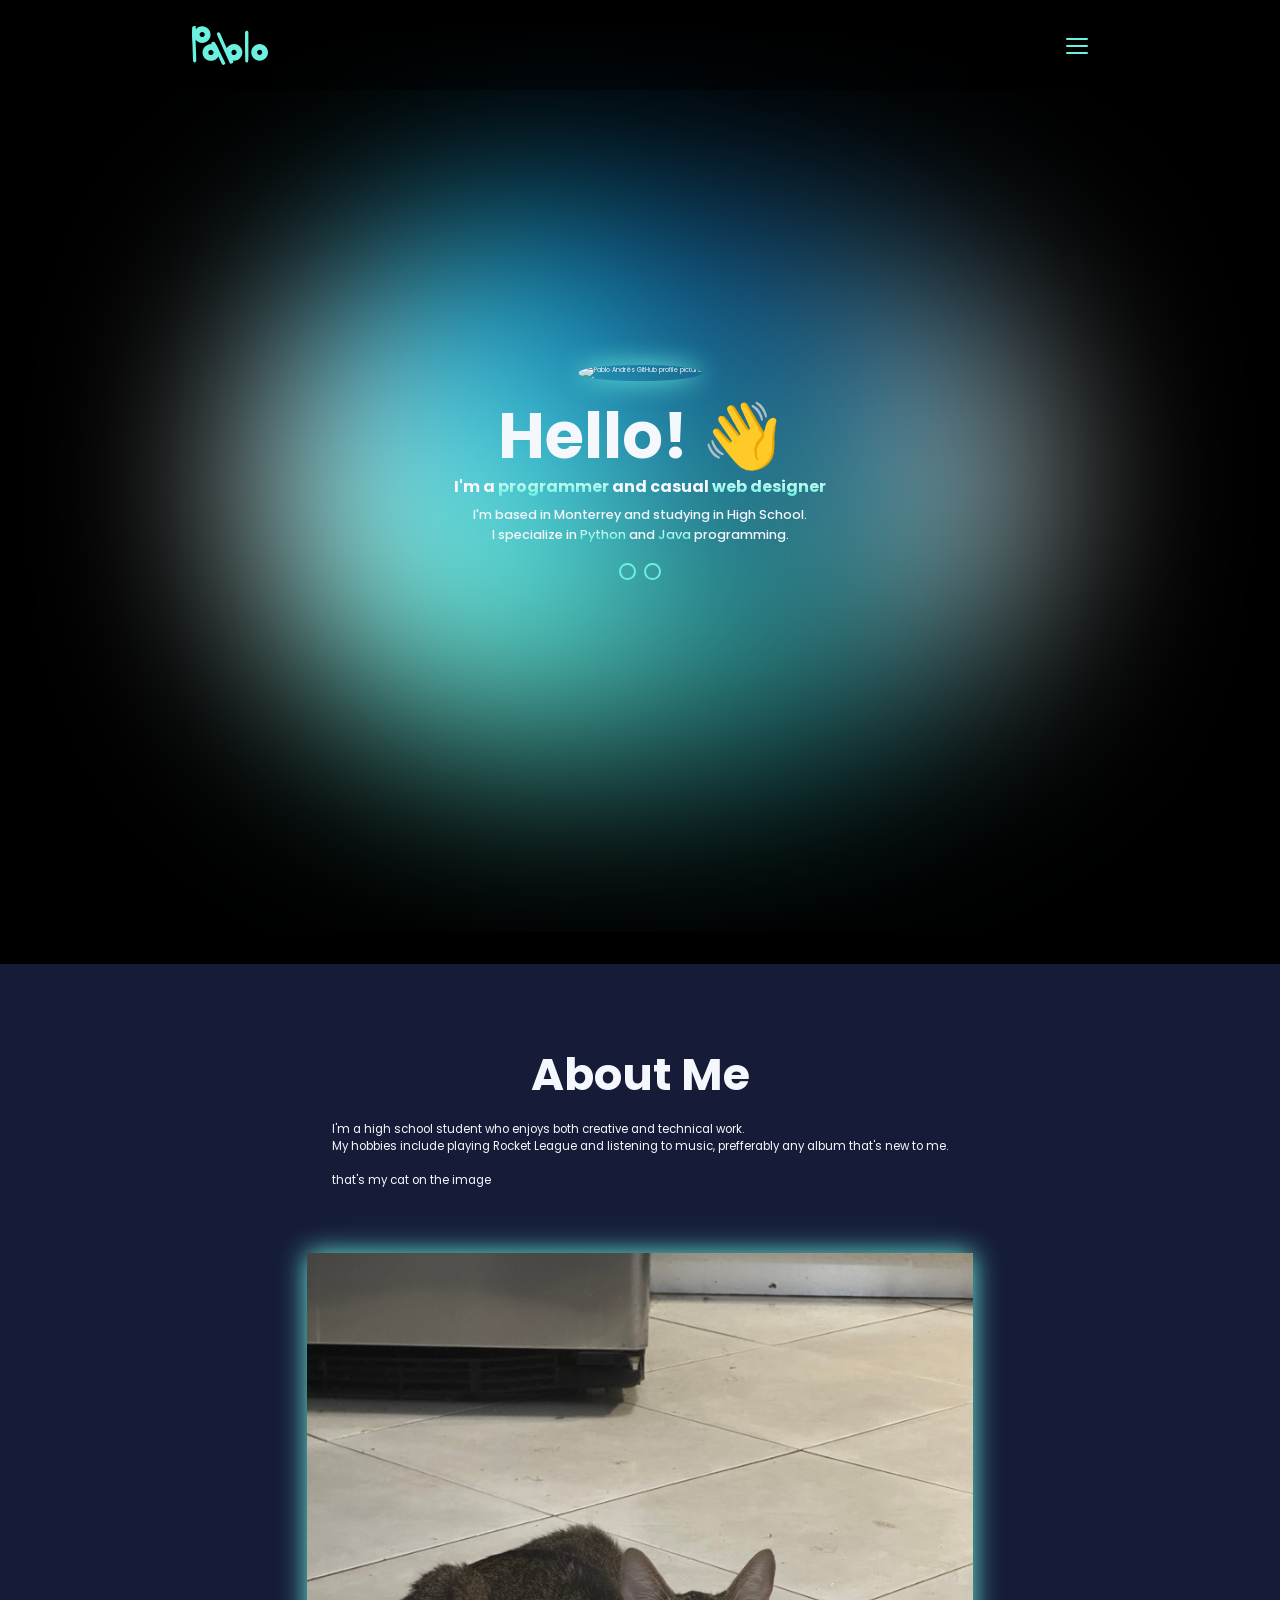
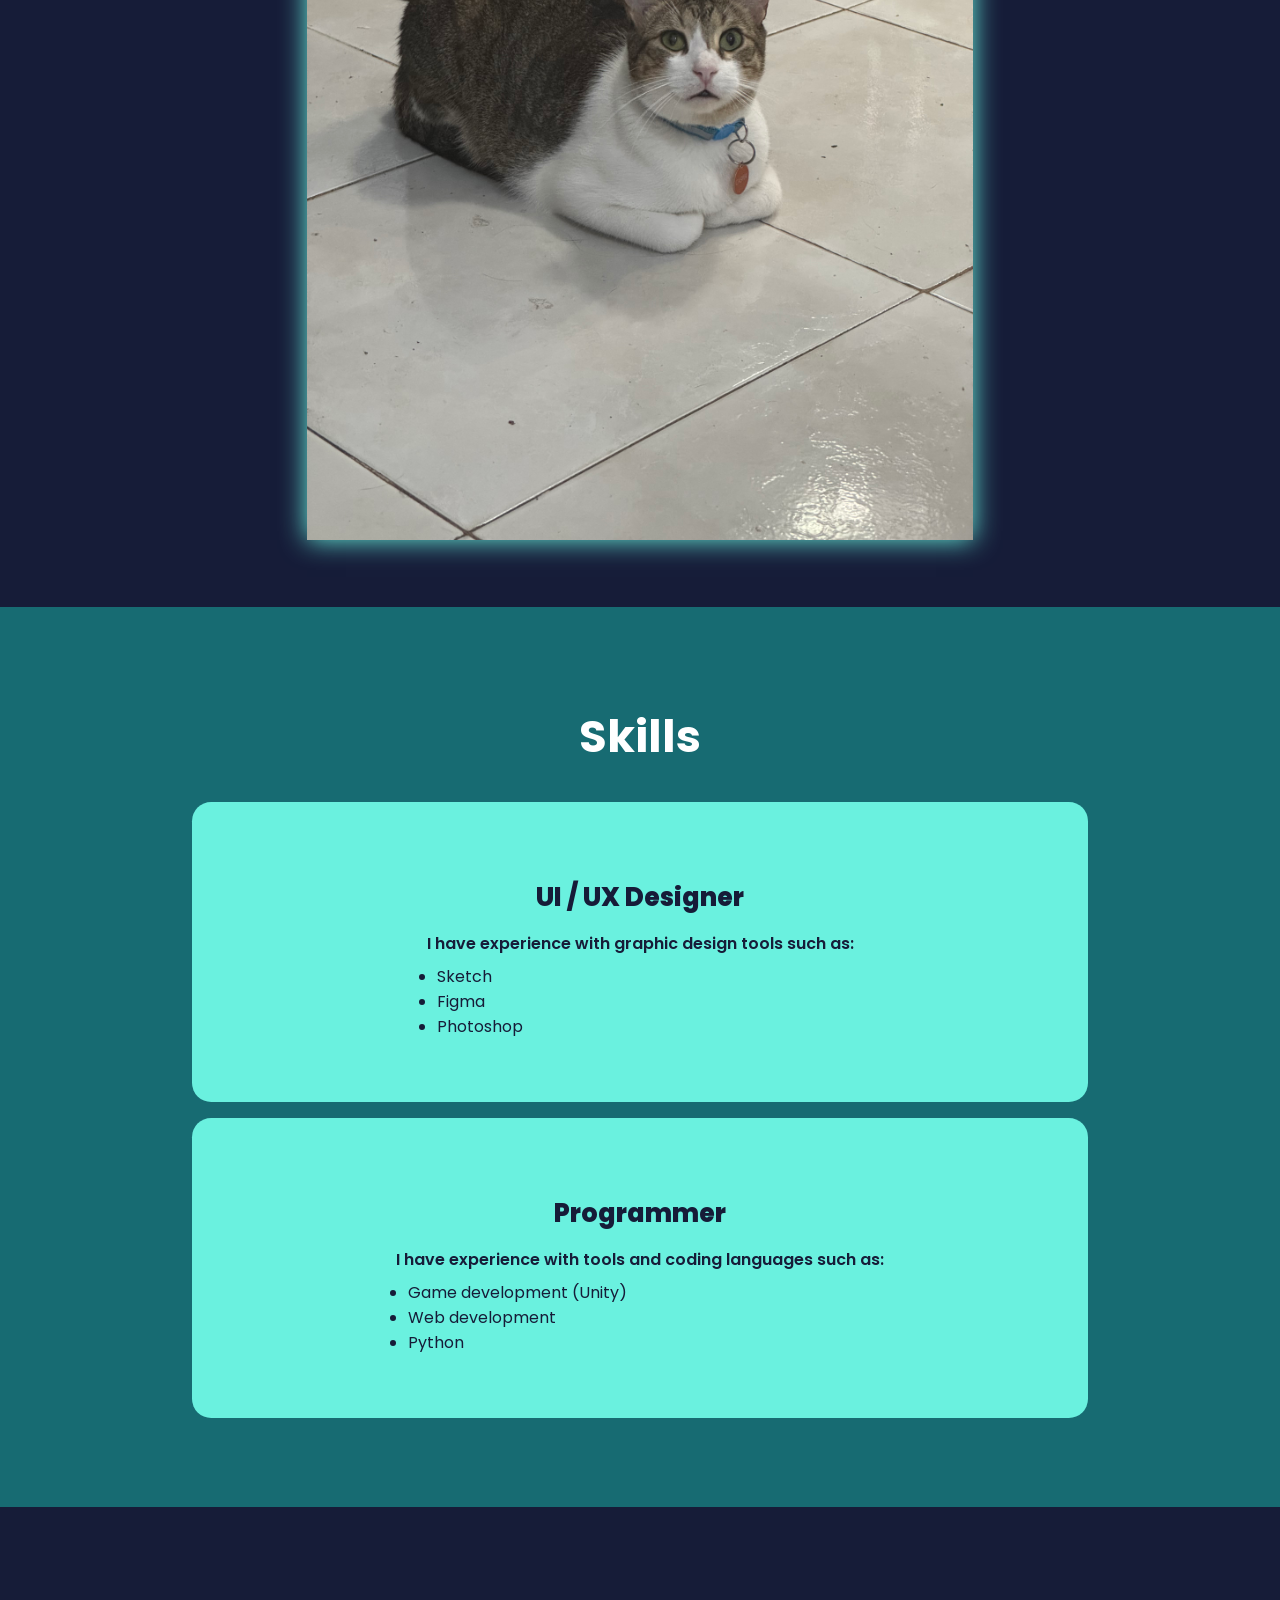
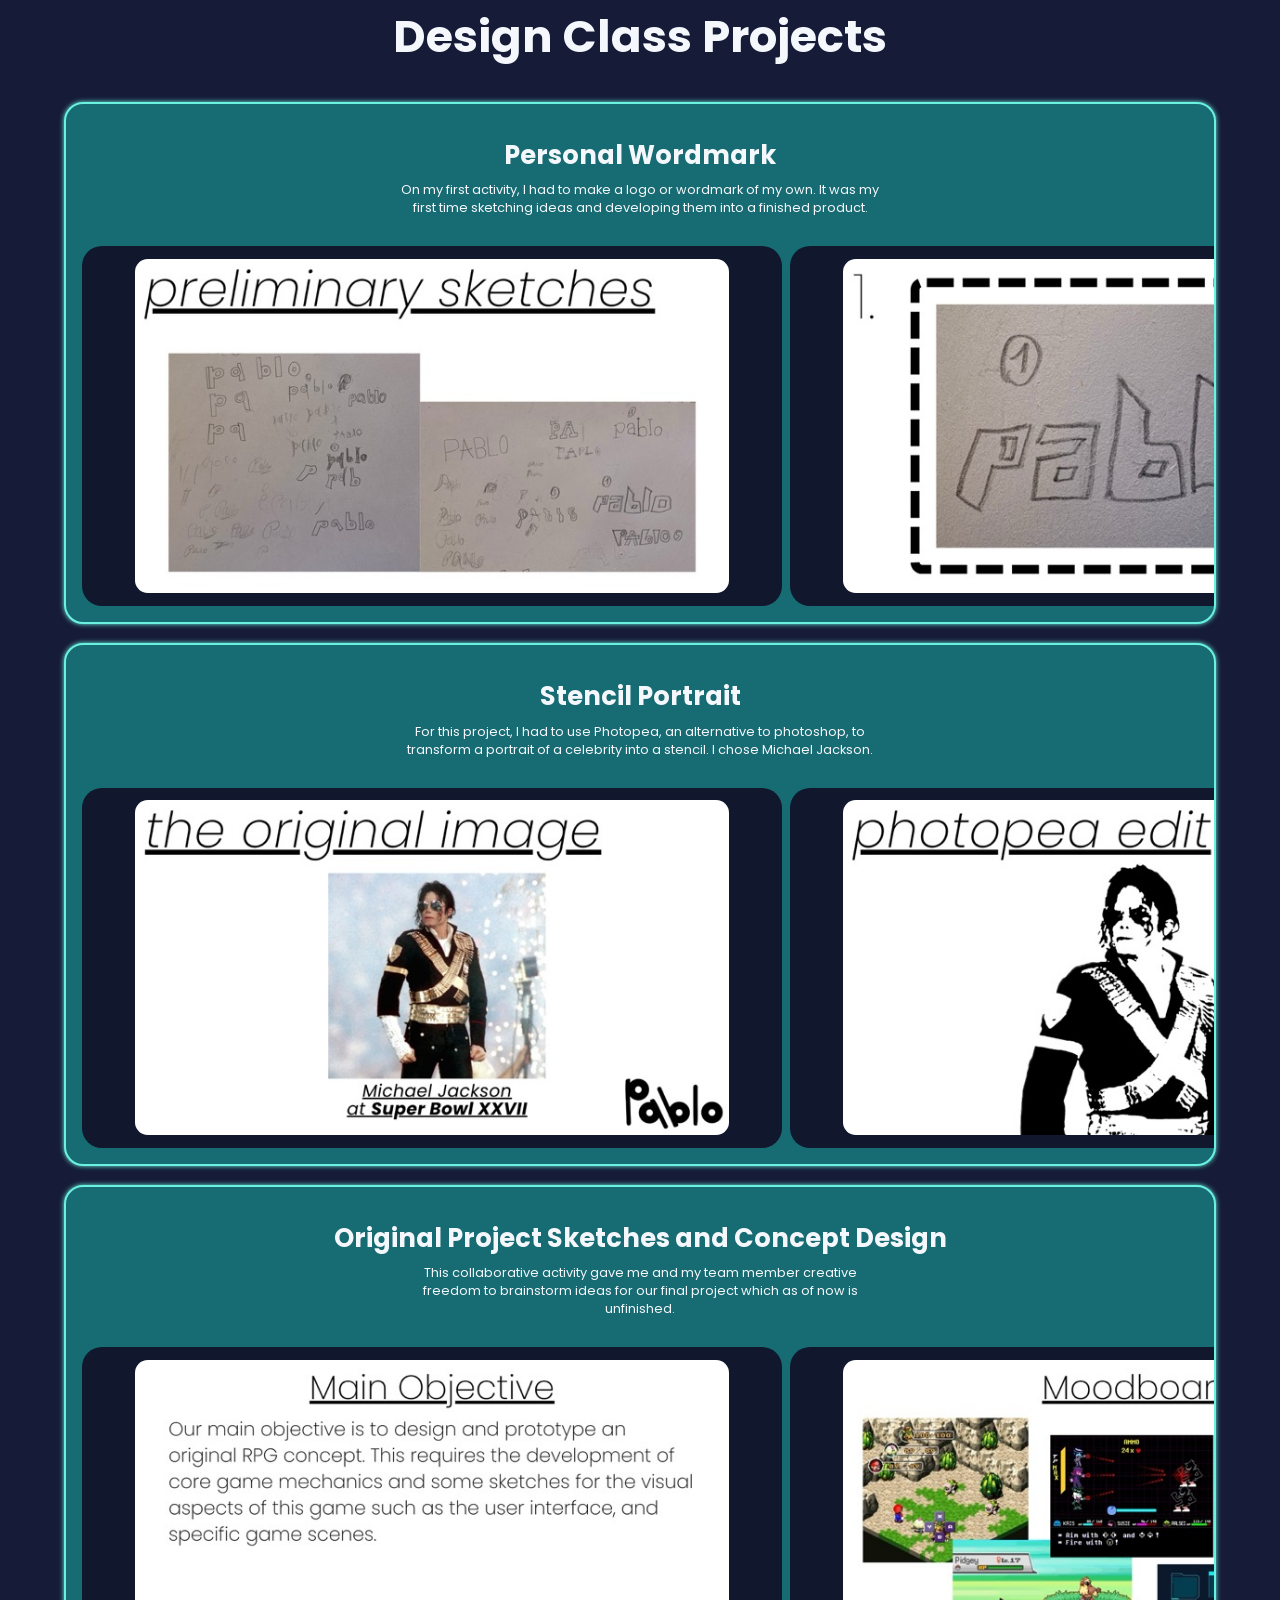
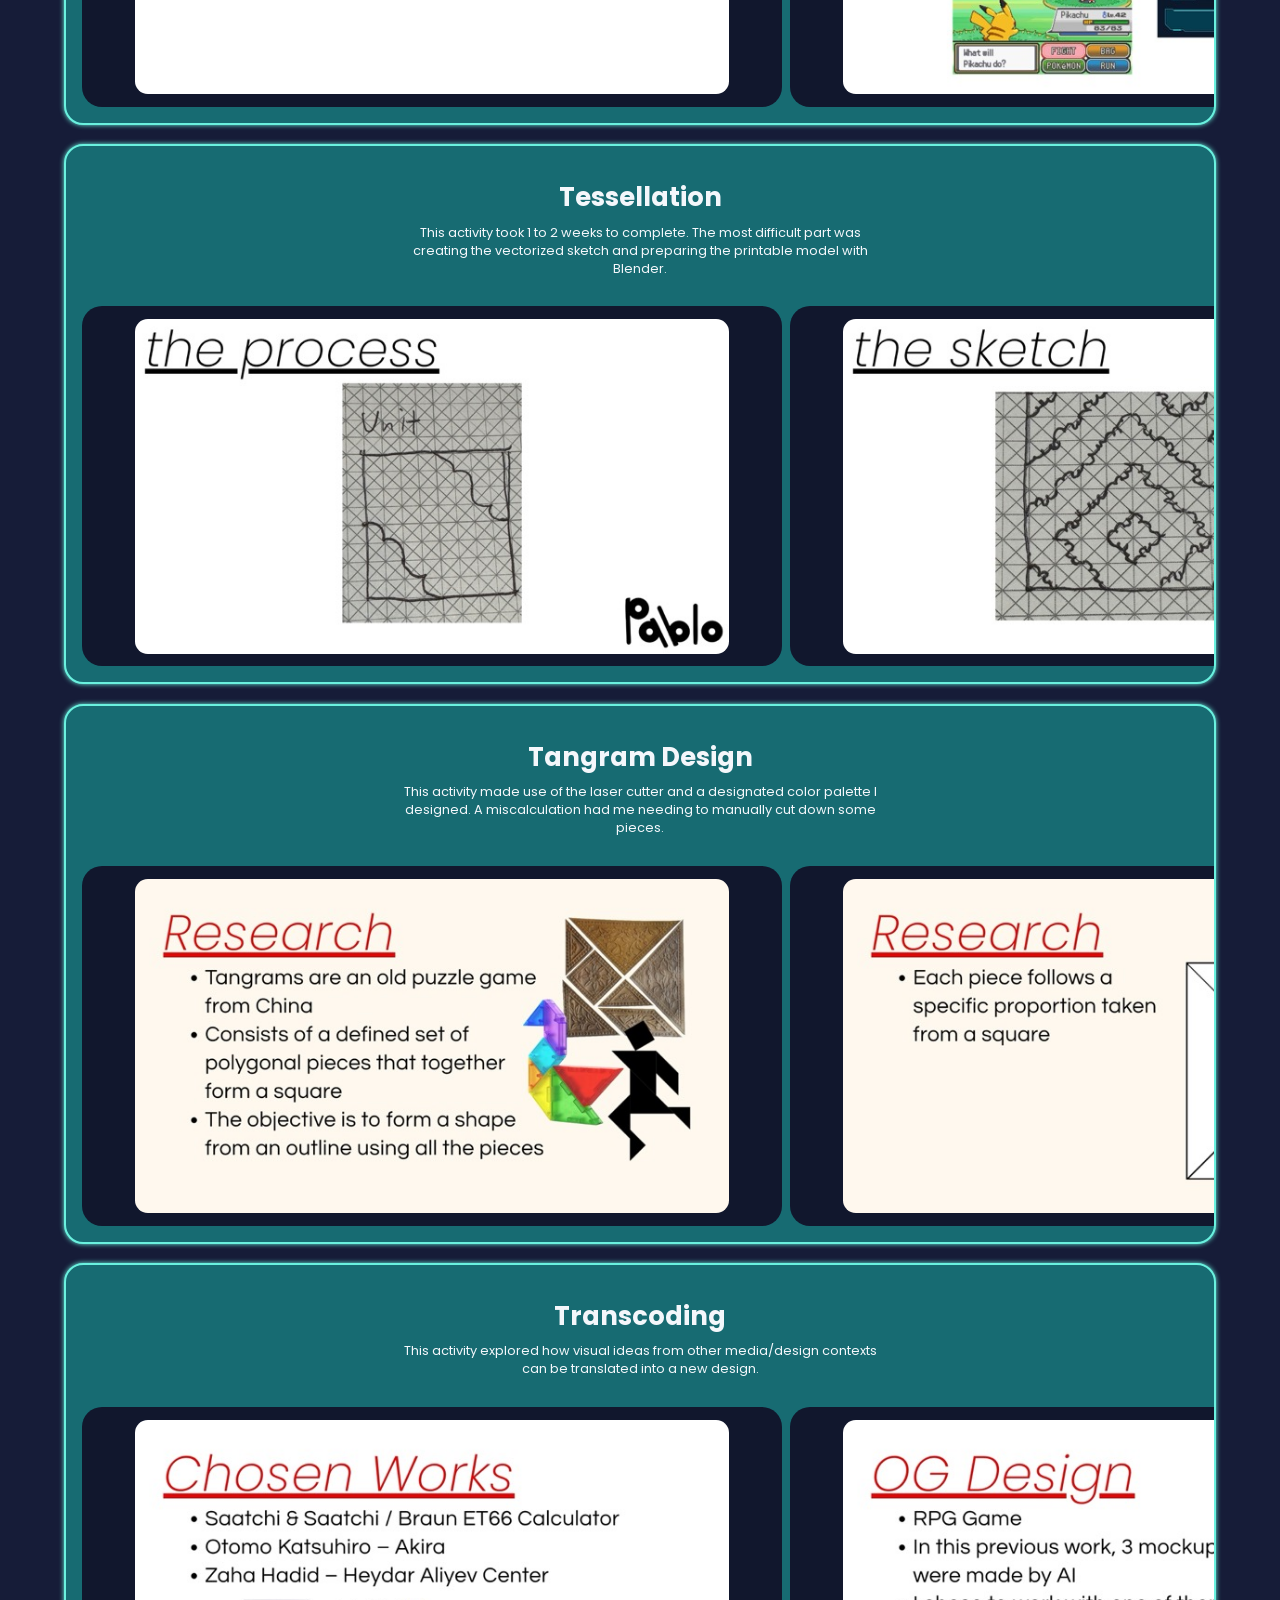
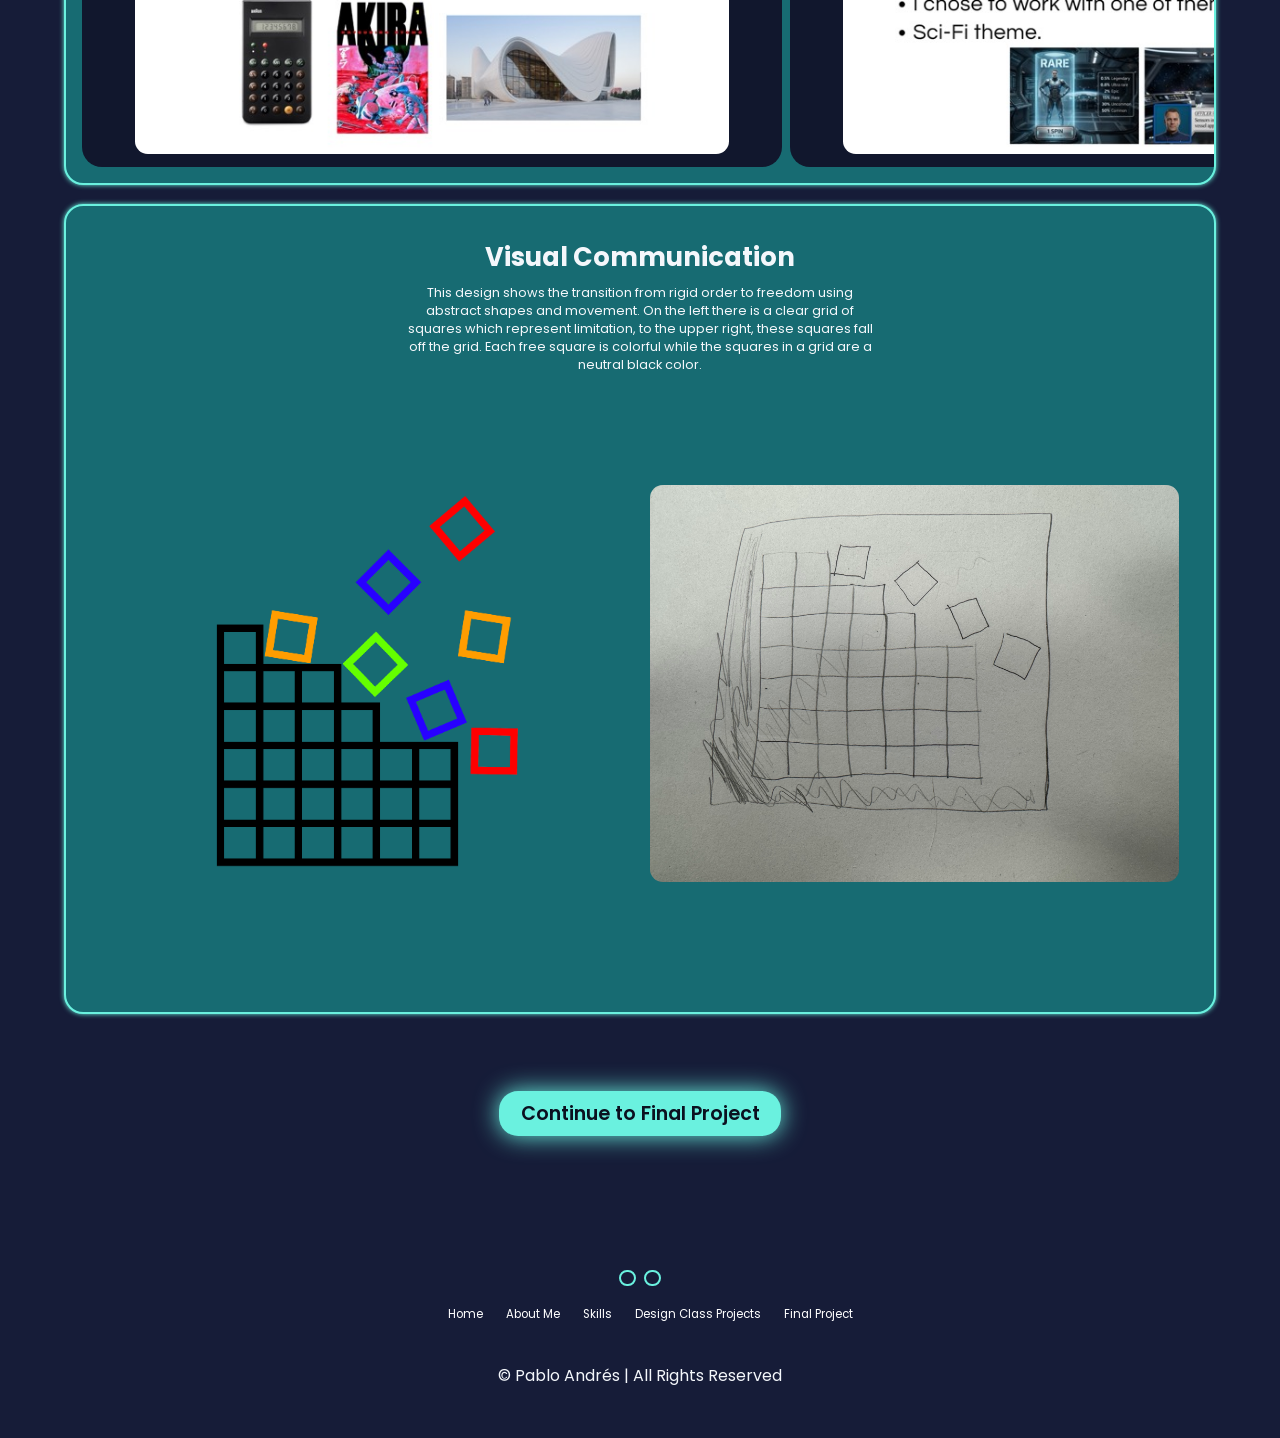
==== commit 31171994: "Description of every timeline entry" ====
--- a/index.html
+++ b/index.html
@@ -21,7 +21,7 @@
 
         <!-- logo -->
         <a href="#home" class="logo" aria-label="Pablo Andrés home">
-            <span aria-hidden="true">
+            <span aria-hidden="true"></span>
         </a>
 
         <i class="bx bx-menu" id="menu-icon"></i>
@@ -90,7 +90,7 @@
                 <div class="service-info">
                     <i class="bxl bx-sketch"></i>
                     <h4>UI / UX Designer</h4>
-                    <p>I have experience with graphic design tools such as:
+                    <p>I have experience with graphic design tools such as:</p>
                     <ul>
                         <li>Sketch</li>
                         <li>Figma</li>
@@ -224,6 +224,10 @@
                 </div>
             </article>
         </div>
+
+        <div class="projects-cta">
+            <a href="final.html" class="btn">Continue to Final Project</a>
+        </div>
     </section>
     <!-- <section class="contact" id="contact">
         <h2 class="heading">Contact Me</h2>
--- a/styles.css
+++ b/styles.css
@@ -3,7 +3,6 @@
     padding: 0;
     box-sizing: border-box;
     text-decoration: none;
-    scroll-behavior: smooth;
     font-family: "Poppins", sans-serif;
 }
 :root {
@@ -17,13 +16,14 @@
 }
 html {
     font-size: 60%;
-    overflow-x: hidden;
+    scroll-behavior: smooth;
+    overflow-x: clip;
 }
 body {
     /* background-color: var(--bg-color); */
     background-color: black;
     color: var(--text-color);
-    overflow-x: hidden;
+    overflow-x: clip;
 }
 /* .header {
     position: fixed;
@@ -366,6 +366,21 @@
     align-items: center;
     gap: 3rem;
 }
+.projects-cta {
+    display: flex;
+    justify-content: center;
+    align-items: center;
+    margin-top: 12rem;
+    width: 100%;
+}
+.projects-cta .btn {
+    color: #0b1120;
+    text-align: center;
+    font-size: 3rem;
+}
+.projects-cta .btn:hover {
+    color: #0b1120;
+}
 .project-card{
     display: flex;
     flex-direction: column;
@@ -630,8 +645,8 @@
 
     list-style: none;
     overflow-x: auto;
-    overflow-y: hidden;
-    overscroll-behavior-x: contain;
+    overflow-y: visible;
+    overscroll-behavior: auto;
     scroll-snap-type: x mandatory;
 }
 
